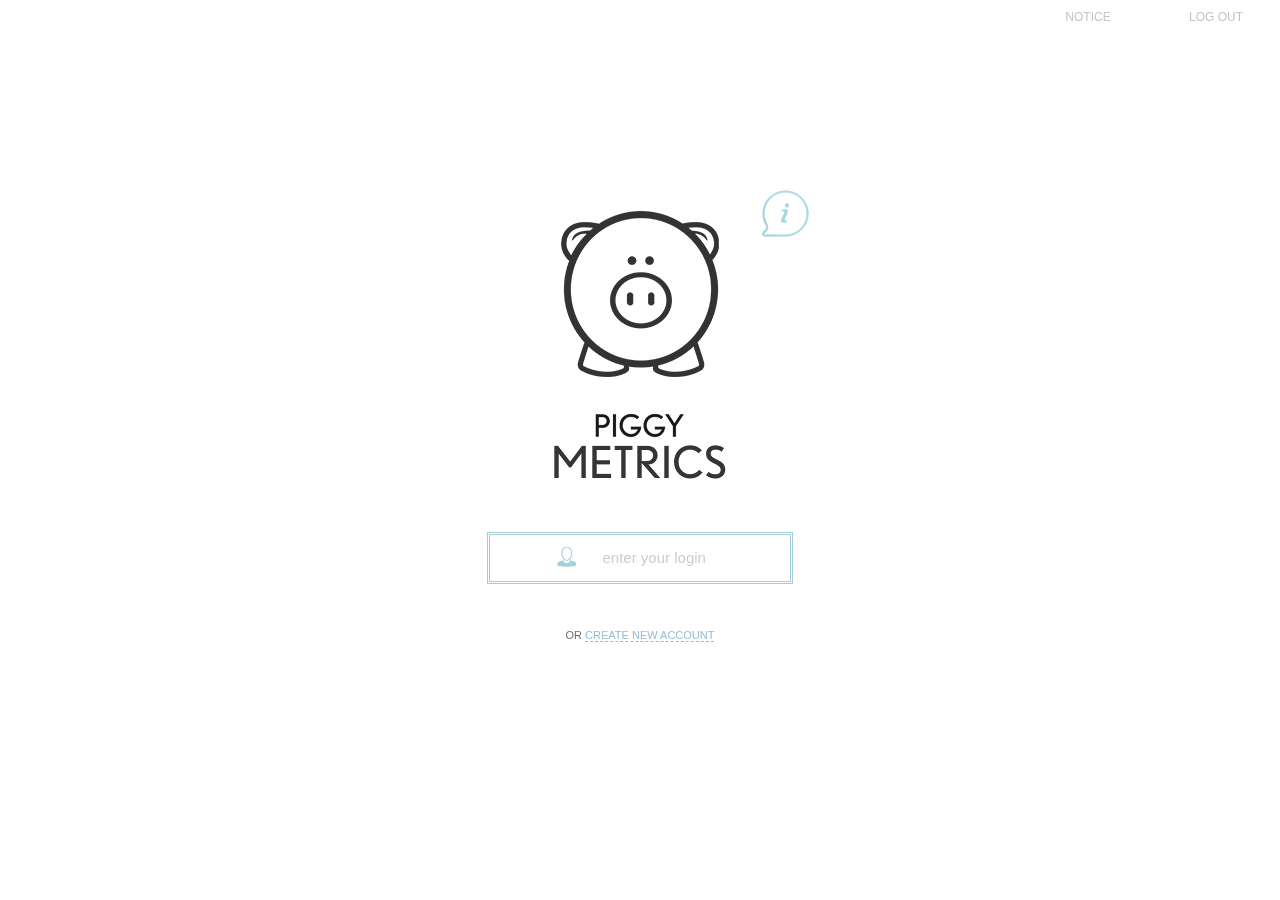
==== apigateway_client/src/main/resources/static/index.html @ c9c74da7 "first_commit" ====
<!DOCTYPE html>
<htmL>
<head>
    <meta http-equiv="content-type" content="text/html; charset=utf-8" />
    <meta name="viewport" content="width=1150, user-scalable=no">
    <title>Piggy Metrics</title>
    <link rel="stylesheet" type="text/css" href="css/launch.css">
    <link rel="stylesheet" type="text/css" href="css/style.css">
    <link rel="stylesheet" type="text/css" href="css/animation.css">
    <style>
        #bubble, #indicator, #save, #piggyicon, #rublesign, .arrowup, .arrowdown, .incomes-sprite-title, .close-sign, .modal-save-icon,
        #modaldeletecross, .initicons-arrow, .expenses-sprite-title, .savings-sprite-title, .triangle, .noUi-handle, .noUi-handle:after  {
            background-image: url("images/sprites.png");
            background-size: 538px 84px;
        }
        @media only screen and (-webkit-min-device-pixel-ratio: 1.5),
        only screen and (min-resolution: 144dpi) {
            #bubble, #indicator, #save, #piggyicon, #rublesign, .arrowup, .arrowdown, .incomes-sprite-title, .close-sign, .modal-save-icon,
            #modaldeletecross, .initicons-arrow, .expenses-sprite-title, .savings-sprite-title, .triangle, .noUi-handle, .noUi-handle:after {
                background-image: url("images/sprites@2x.png");
            }
        }
    </style>
</head>
    <body>

        <div id="settings_hat"></div>

        <div id="lastlogo">
            <div id="lastlogoflipper">
                <div id="logo_settings">
                    <div id="logoclickplace"></div><div id="bubble"><div id="indicator"></div></div>
                </div>
                <div id="logo_statistic"></div>
            </div>
        </div>

        <section class="toppage">

            <!-- GREETING PAGE -->
		<div id="logo_greeting">
				<form id="logout" autocomplete="off">
					<div id="minus">
						<div id="minustext">Log out</div>
					</div>
				</form>
				<div id="user_alarm">
					<div id="user_alarm_text">notice</div>
				</div>
				<div id="user_profile">
					<div id="user_profile_text"></div>
				</div>
		</div>
		<div id="centerbox">
                <div id="avatarcontainer" class="forward plus">
                    <div class="avatar"></div>
                </div>
            </div>
            <div id="lefttitle"><span class="bluetext"> metrics</span></div>
            <div id="righttitle"><span class="bluetext">last seen: </span></div>
            <div id="bottombuttons">
                <div id="plus" class="plus">
                    <div id="plusborder">
                        <div id="plusone"></div>
                        <div id="plustwo"></div>
                    </div>
                    <div id="plustext">Get in</div>
                </div>

            </div>


        </section>

        <!-- LAST PAGE -->


        <section id="loginpage">
            <div id="flipper">
                <div class="FRONTCARD">
                    <div id="piggy"></div>
                    <div id="logotext"></div>
                    <div class="flipinfo" id="info"></div>
                    <div id="secondenter"></div>
                    <div id="preloader"></div>
                    <div id="wrapper">
                        <!-- LOG IN FORMS -->
                        <div id="cube">
                            <form action="user/login" id="auth" method="post" autocomplete="off">
                                <div class="side" id="side1">
                                    <div id="backlogin"></div>
                                    <div id="enter"></div>
                                    <input class="frontforms" id="frontloginform" name="username" placeholder="enter your login" type="text" autocomplete="off"/>
                                </div>
                                <div class="side" id="side2">
                                    <div id="backpassword"></div>
                                    <input class="frontforms" id="frontpasswordform" name="password" placeholder="password" type="password" autocomplete="off"/>
                                </div>                                
                            </form>
                        </div>
                    </div>
                    <div class="fliptext">Or <a href="#">create new account</a></div>
                </div>
				
				<div class="BACKCARD">
                    <div id="regpage">
                        <div id="franklin">
                            <div class="avatar"></div>
                        </div>
                        <div id="createaccount"></div>
                        <div class="fliptext">Or <a href="#">use existing account</a></div>
                        <div id="registrationforms">
                            <form id="signup" autocomplete="off">
                                <input class="backforms" name="username" id="backloginform" placeholder=" id" type="text"/><br>
                                <input class="backforms" name="password" id="backpasswordform" placeholder=" password" type="password"/><br>
                                <input class="backforms" name="name" id="backnameform" placeholder=" name" type="text"/><br>
                                <input class="backforms" name="email" id="backemailform" placeholder="email" type="text"/>
                                <button class="regbutton" type="submit" name="registration">r e g i s t e r</button>
                            </form>
                        </div>
                        <div id="regcomplete">
                            <span class="regthanks">가입해주셔서 감사합니다.<br>
                                <span class="regthankssmall">
                                </span>
                            </span>
                            <div id="mvmain"><a href="#">홈으로 이동</a></div>
                        </div>
                    </div>
                </div>
            </div>
        </section>

        <script src="js/lib/jquery.min.js"></script>
        <script src="js/lib/touchscreens.js"></script>
        <script src="js/lib/extrascripts.js"></script>

        <script src="js/dashboard.js" charset="utf-8"></script>
        <script src="js/main.js" charset="utf-8"></script>
        <script src="js/login.js" charset="utf-8"></script>
        <script src="js/launch.js" charset="utf-8"></script>

    </body>
</html>
---- apigateway_client/src/main/resources/static/css/launch.css ----
#createaccount, #enter, #secondenter, #info, #backlogin, #backpassword, #plusavatar, .columnimage  {
	background: url("../images/1pagesprites.png") no-repeat;
	background-size: 650px 197px;
}

@media only screen and (-webkit-min-device-pixel-ratio: 1.5),
only screen and (min-resolution: 144dpi) {
	#createaccount, #enter, #secondenter, #info, #backlogin, #backpassword, #plusavatar, .columnimage {
		background: url("../images/1pagesprites@2x.png") no-repeat;
		background-size: 650px 197px;
	}
}

/*========================== CARDS WRAPPER ===========================*/

#loginpage {
	top:0; bottom: 0; left:0; right: 0;
	position: absolute;
	margin: auto;
	width: 300px;
	height: 500px;
	-webkit-perspective: 1000px;
	-moz-perspective: 1000px;
	-ms-perspective: 1000px;
	-o-perspective: 1000px;
	perspective: 1000px;
	display: none;
}
.CCattribution {
	position: relative;
	top: 50px;
	text-align: center;
	font-family: "Helvetica", "Arial";
	font-size: 12px;
	line-height: 30px;
	color: #525252;
	padding-bottom: 90px;
}
.CCattribution a {
	color: #7ba1b4;
}

#loginpage, .front, .back {
	width: 300px;
	height: 500px;
}
#flipper {
	-webkit-transform-style: preserve-3d;
	-moz-transform-style: preserve-3d;
	-ms-transform-style: preserve-3d;
	-o-transform-style: preserve-3d;
	transform-style: preserve-3d;
	-moz-backface-visibility: hidden;
	-webkit-transition: 1000ms;
	-moz-transition: 1000ms;
	-ms-transition: 1000ms;
	-o-transition: 1000ms;
	transition: 1000ms;
	position: relative;
	overflow: visible;
}
.flippedcardinfo {
	-webkit-transform: rotateY(180deg);
	-moz-transform: rotateY(180deg);
	-ms-transform: rotateY(180deg);
	-o-transform: rotateY(180deg);
	transform: rotateY(180deg);
}
.FRONTCARD, .BACKCARD {
	-webkit-backface-visibility: hidden;
	-moz-backface-visibility: hidden;
	-ms-backface-visibility: hidden;
	-o-backface-visibility: hidden;
	backface-visibility: hidden;
	overflow: visible;
	top:0; bottom: 0; left:0; right: 0;
	position: absolute;
	text-align: center;
	width: 300px;
}
.fliptext {
	position: absolute;
	text-transform: uppercase;
	left: 0px; right: 0px; bottom: -10px;
	height: 30px;
	font-size: 11px;
	color: #6e6e6e;
	line-height: 0.95em;
	display: inline-block;
	font-family: Arial;
	background-color: white;
}
.fliptext a{
	color: #96bcce;
	text-decoration: none;
	border-bottom: 1px dashed #96bcce;
}
.fliptext a:hover{
	color: #7ba1b4;
	text-decoration: none;
	border-bottom: 1px dashed #7ba1b4;
}

/*================================= FIRST CARD =================================*/
.FRONTCARD {
	z-index: 2;
	height: 450px;
	background-color: white;
	-webkit-transform: rotateY(0deg);
	-moz-transform: rotateY(0deg);
	-ms-transform: rotateY(0deg);
	-o-transform: rotateY(0deg);
	transform: rotateY(0deg);
}
.auto-shake{
	-webkit-animation: 1s auto-shake ease-out;
	-moz-animation: 1s auto-shake ease-out;
	-o-animation: 1s auto-shake ease-out;
	-ms-animation: 1s auto-shake ease-out;
	animation: 1s auto-shake ease-out;
}
.hover-shake{
	-webkit-animation: 1.6s hover-shake ease-out;
	-moz-animation: 1.6s hover-shake ease-out;
	-o-animation: 1.6s hover-shake ease-out;
	-ms-animation: 1.6s hover-shake ease-out;
	animation: 1.6s hover-shake ease-out;
}
.loadingspin{
	-webkit-animation: 2s loadingspin;
	-moz-animation: 2s loadingspin;
	-o-animation: 2s loadingspin;
	-ms-animation: 2s loadingspin;
	animation: 2s loadingspin;
}
#piggy {
	display: block;
	background: url("../images/piggy_large.gif") no-repeat;
	background-size: 178px 178px;
	width: 178px;
	height: 178px;
	position: relative;
	margin: auto;
	z-index: 50;
}
#enter, #secondenter {
	-webkit-animation: enterarrow 2s infinite;
	-moz-animation: enterarrow 2s infinite;
	-o-animation: enterarrow 2s infinite;
	-ms-animation: enterarrow 2s infinite;
	animation: enterarrow 2s infinite;
	background-position: -190px -60px;
	margin-left: 222px;
	margin-top: 18px;
	width: 52px;
	height: 12px;
	position: absolute;
	cursor: pointer;
	display: none;
	z-index: 7;
}
#secondenter{
	position: absolute;
	bottom: 85px;
	z-index: 4;
}
#preloader{
	background: url("../images/preloader.gif") center no-repeat;
	background-size: 18px 18px;
	margin-left: 210px;
	bottom: 69px;
	position: absolute;
	display: none;
	width: 52px;
	height: 46px;
	z-index: 5;
}

/*FLIP BUTTON*/
#wrapper {
	display: block;
	font-size: 13px;
	color: black;
	position: absolute;
	top: 335px;
	width: 300px;
	height: 46px;
	-webkit-perspective: 1100px;
	-moz-perspective: 1100px;
	-ms-perspective: 1100px;
	-o-perspective: 1100px;
	perspective: 1100px;
	-ms-transform: rotated3(1,0,0,0);
	-webkit-transform-origin: 50% 46px 0;
	-moz-transform-origin: 50% 46px 0;
	-ms-transform-origin: 50% 46px 0;
	-o-transform-origin: 50% 46px 0;
	transform-origin: 10% 46px 0;
	z-index: 3;
}
#cube {
	position: absolute;
	width: 300px;
	height: 46px;
	-webkit-transform-style: preserve-3d;
	-moz-transform-style: preserve-3d;
	-ms-transform-style: preserve-3d;
	-o-transform-style: preserve-3d;
	transform-style: preserve-3d;

	-webkit-transition: all 400ms cubic-bezier(0.67, 0.07, 0.50, 0.88);
	-moz-transition: all 400ms cubic-bezier(0.67, 0.07, 0.50, 0.88);
	-ms-transition: all 400ms cubic-bezier(0.67, 0.07, 0.50, 0.88);
	-o-transition: all 400ms cubic-bezier(0.67, 0.07, 0.50, 0.88);
	transition: all 400ms cubic-bezier(0.67, 0.07, 0.50, 0.88);
}
.flippedform{
	-webkit-transform-origin: 0 46px -46px;
	-moz-transform-origin: 0 46px -46px;
	-ms-transform-origin: 0 46px -46px;
	-o-transform-origin: 0 46px -46px;
	transform-origin: 0 46px -46px;
	-webkit-transform: rotate3d(1,0,0,90deg);
	-moz-transform: rotate3d(1,0,0,90deg);
	-ms-transform: rotate3d(1,0,0,90deg);
	-o-transform: rotate3d(1,0,0,90deg);
	transform: rotate3d(1,0,0,90deg);
}
.side {
	outline: 3px double #a6ccd9;
	text-indent: 15px;
	width: 300px;
	height: 46px;
	line-height: 48px;
	position: absolute;
}
#backlogin, #backpassword  {
	display: block;
	position: absolute;
	left: 66px;
	top: 12px;
	border-color: 1px solid;
	width: 22px;
	height: 20px;
}
#backlogin {
	background-position: -250px -24px;
}
#backpassword {
	background-position: -250px 0;
}
#side1 {
	background-position: -250px -24px;
	background-color: white;
	width: 300px;
	height: 46px;
}
#side2 {
	background-color: white;
	-webkit-transform: translateZ(-23px) translateY(23px) rotateX(-90deg);
	-moz-transform: translateZ(-23px) translateY(23px) rotateX(-90deg);
	-ms-transform: translateZ(-23px) translateY(23px) rotateX(-90deg);
	-o-transform: translateZ(-23px) translateY(23px) rotateX(-90deg);
	transform: translateZ(-23px) translateY(23px) rotateX(-90deg);
}

/* END OF FLIP BUTTON */

#logotext {
	background: url("../images/logotext_large.gif") no-repeat;
	background-size: 172px 65px;
	width: 172px;
	height: 65px;
	position: relative;
	margin: auto;
	margin-top: 36px;
}
#info {
	background-position: -190px 0;
	cursor: pointer;
	width: 49px;
	height: 49px;
	position: absolute;
	margin: auto;
	top:-10px;
	right: -20px;
}

/* FIRST CARD FORMS */

input[class="frontforms"]{
	border: 0px solid;
	position: relative;
	color: #4c4c4c;
	font-family: Arial;
	font-size: 15px;
}
input[id="frontloginform"]{
	margin-left: 20px;
	height: 25px;
	width: 110px;
}
input[id="frontpasswordform"]{
	margin-left: 25px;
	height: 25px;
	width: 95px;
}
.ghostform {
	display: none;
}

input[class="backforms"]:focus { outline: none; }
input[class="backforms"]::-webkit-input-placeholder{font-family: Arial; font-size: 15px; color: #cdcdcd;}
input[class="backforms"]:-ms-input-placeholder{font-family: Arial; font-size: 15px; color: #cdcdcd;}
input[class="backforms"]:-moz-placeholder{font-family: Arial; font-size: 15px; color: #cdcdcd;}
input[type="text"]:focus, input[type="password"]:focus { outline: none; }
input[class="frontforms"]::-webkit-input-placeholder{font-family: Arial; font-size: 15px; color: #cdcdcd;}
input[class="frontforms"]:-ms-input-placeholder{font-family: Arial; font-size: 15px; color: #cdcdcd;}
input[class="frontforms"]:-moz-placeholder{font-family: Arial; font-size: 15px; color: #cdcdcd;}

/*================================= SECOND CARD =================================*/

.BACKCARD {
	-webkit-transform: rotateY(180deg);
	-moz-transform: rotateY(180deg);
	-ms-transform: rotateY(180deg);
	-o-transform: rotateY(180deg);
	transform: rotateY(180deg);
	background-color: white;
	z-index: 1;
	height: 500px;
}
#franklin{
	border: 1px solid #b9d6dc;
	-webkit-border-radius: 90px;
	-ms-border-radius: 90px;
	-o-border-radius: 90px;
	-moz-border-radius: 90px;
	border-radius: 90px;
	top:0; left: 0; right: 0; bottom: 0;
	position: relative;
	margin: auto;
	width: 162px;
	height: 162px;

}
#plusavatar {
	-webkit-transition: 0.4s;
	-moz-transition: 0.4s;
	-o-transition: 0.4s;
	-ms-transition: 0.4s;
	transition: 0.4s;
	opacity: 0;
	filter:progid:DXImageTransform.Microsoft.Alpha(opacity=0);
	width: 180px;
	height: 180px;
	position: absolute;
	top:10px; left:0; right: 0;
	background-position: 0 -40px;
	margin: auto;
	z-index: 2;
}
.avataranimation {
	-webkit-animation: 2.5s plusavatar;
	-moz-animation: 2.5s plusavatar;
	-o-animation: 2.5s plusavatar;
	-ms-animation: 2.5s plusavatar;
	animation: 2.5s plusavatar;
}
.infiniteavataranimation {
	-webkit-animation: 1.5s infinite plusavatar;
	-moz-animation: 1.5s infinite plusavatar;
	-o-animation: 1.5s infinite plusavatar;
	-ms-animation: 1.5s infinite plusavatar;
	animation: 1.5s infinite plusavatar;
}

#createaccount {
	background-position: -190px -80px;
	width: 134px;
	height: 44px;
	position: relative;
	margin: auto;
	margin-top: 24px;
}
.inputWrapper {
	top:-335px; left: 0; right: 0; bottom: 0;
	margin: auto;
	overflow: hidden;
	position: absolute;
	cursor: pointer;
	width: 180px;
	height: 180px;
	z-index: 3;
}

.hidden {
	opacity: 0;
	-moz-opacity: 0;
	filter:progid:DXImageTransform.Microsoft.Alpha(opacity=0)
}
.upload {
	-webkit-animation: plus 2s infinite;
	-moz-animation: plus 2s infinite;
	-o-animation: plus 2s infinite;
	-ms-animation: plus 2s infinite;
	animation: plus 2s infinite;
}
#regcomplete {
	position: absolute;
	top: 190px;
	margin: auto;
	right:-120px;
	text-transform: uppercase;
	width: 540px;
	height: 330px;
	font-size: 13px;
	display: block;
	opacity: 0.9;
	display: none;
}
.regthanks {
	position: relative;
	text-transform: none;
	top:-60px;
	font-family: "Museo-500";
	font-size: 12px;
	color: #525252;
}
.regthankssmall {
	font-size: 11px;
	position: relative;
	top: 30px;
	line-height: 1.7;
}
#mvmain a {
	position: relative;
	text-transform: uppercase;
	left: 0px; right: 0px; bottom: -193px;
	font-size: 11px;
	font-family: Arial;
	color: #96bcce;
	text-decoration: none;
	border-bottom: 1px dashed #96bcce;
}

#mvmain a:hover{
	color: #7ba1b4;
	text-decoration: none;
	border-bottom: 1px dashed #7ba1b4;
}

/* SECOND CARD FORMS */

#registrationforms {
	position: relative;
	top: 36px;
	line-height: 3.3em;
}
input[class="backforms"]{
	text-align: center;
	border: 1px solid #a6ccd9;
	color: #4c4c4c;
	font-family: Arial;
	font-size: 15px;
	height: 30px;
	width: 296px;
}
input[id="backmailform"] {
	position: relative;
	text-align: center;
	border: 1px solid #a6ccd9;
	color: #4c4c4c;
	font-family: Arial;
	font-size: 15px;
	height: 30px;
	width: 296px;
	top: 140px;
}
.regbutton, .demobutton, .mailbutton {
	cursor: pointer;
	position: relative;
	background-color: white;
	border: 0px solid;
	outline: 3px double #a6ccd9;
	text-transform: uppercase;
	text-shadow: 1px 1px 1px white;
	color: #6e6e6e;
}
.regbutton:hover, .demobutton:hover, .mailbutton:hover  {
	background-color: #f4f9fb;
}
.regbutton:active, .demobutton:active, .mailbutton:active  {
	background-color: #ecf3f6;
}

.regbutton {
	height: 34px;
	width: 195px;
	top:18px;
	font-size: 11px;
}
.demobutton {
	letter-spacing: 3px;
	height: 50px;
	width: 300px;
	top: 436px;
	font-size: 12px;
}
.mailbutton {
	position: relative;
	height: 34px;
	width: 195px;
	top: 178px;
	font-size: 11px;
}

/* THIRD CARD */
.flipinfo, .frominfo {
	cursor: pointer;
}
.infoflipback {
	position: absolute;
	top: -12%;
	width: 100%;
	height: 500px;
	cursor: pointer;
}
#infopage {
	margin-left: -290px;
	margin-top: -90px;
	height: 660px;
	width: 870px;
	background-color: white;
	z-index: 4;
	display: none;
	position: absolute;
	color: #525252;
}
#regpage {
	display: block;
}
#infosubtitle, #infotitle, #infofooter, #iconsfooter {
	cursor: pointer;
	font-family: "Museo-500";
	position: absolute;
	left: 0; right: 0;
	margin: auto;
	width: 100%;
}
#infosubtitle {
	text-transform: uppercase;
	font-size: 11px;
	top: 0;
	height: 30px;
}
#infotitle {
	text-transform: uppercase;
	font-size: 27px;
	top: 35px;
	height: 40px;
}
a#infofooter {
	background-image: url("../images/github.gif");
	background-size: 25px 25px;
	background-repeat: no-repeat;
	background-position: center;
	color: #757575;
	text-decoration: none;
	display: block;
	line-height: 120px;
	font-size: 12px;
	bottom: 30px;
	margin: auto;
	width: 20%;
	height: 25px;
}
a#iconsfooter {
	background-position: center;
	color: #757575;
	text-decoration: none;
	font-size: 10px;
	bottom: -30px;
}
#infoline {
	position: relative;
	width: 610px;
	display: block;
	margin: auto;
	top: 425px;
	border-top: 1px solid #b8d9e1;
}
#infolinetext {
	font-family: "Museo-500";
	text-transform: uppercase;
	letter-spacing: 2px;
	font-size: 10px;
	line-height: 30px;
	position: relative;
	width: 245px;
	height: 30px;
	display: block;
	margin: auto;
	top: 410px;
	background-color: white;
}
.infocolumn {
	position: absolute;
	top: 150px;
	margin: auto;
	display: block;
	width: 286px;
	height: 236px;
	overflow: hidden;
}
#infoleft {
	left:0;
}
#inforight {
	right:0;
}
#infocenter {
	left:0; right:0;
}
.columnimage {
	width: 104px;
	height: 104px;
	position: absolute;
	margin: auto;
	left:0; right: 0; top: 30px;
}
#leftcolumn > .columnimage {
	background-position: -546px 0;
}
#rightcolumn > .columnimage {
	background-position: -330px 0;
}
#centercolumn > .columnimage {
	background-position: -436px 0;
}
#leftcolumn, #rightcolumn, #centercolumn {
	-moz-transition: 0.8s;
	-o-transition: 0.8s ease-out;
	-ms-transition: 0.8s ease-out;
	-webkit-transition: 0.8s;
	transition: 0.8s;
	font-family: "Museo-500";
	font-size: 12px;
	width: 100%;
	height: 200%;
	position: absolute;
	padding-top: 157px;
	text-align: center;
	top: 0%;
}
#leftcolumn:hover, #rightcolumn:hover, #centercolumn:hover {
	top:-100%;
}
.columnfooter {
	position: relative;
	top: 150px;
	font-size: 11px;
	line-height: 17px;
}

@media only screen and (-webkit-min-device-pixel-ratio: 1.5),
only screen and (min-resolution: 144dpi) {
	#piggy {
		background-image: url("../images/piggy_large@2x.gif");
	}
	#logotext {
		background-image: url("../images/logotext_large@2x.gif");
	}
}

/* ANIMATION */

/* SPIN THAT SHIT */

@-webkit-keyframes auto-shake {
	0% {
		-webkit-transform: rotate(0deg);
	}
	35% {
		-webkit-transform: rotate(55deg);
	}
	50% {
		-webkit-transform: rotate(-35deg);
	}
	70% {
		-webkit-transform: rotate(20deg);
	}
	90% {
		-webkit-transform: rotate(-10deg);
	}
	100% {
		-webkit-transform: rotate(0deg);
	}
}
@-moz-keyframes auto-shake {
	0% {
		-moz-transform: rotate(0deg);
	}
	35% {
		-moz-transform: rotate(55deg);
	}
	50% {
		-moz-transform: rotate(-35deg);
	}
	70% {
		-moz-transform: rotate(20deg);
	}
	90% {
		-moz-transform: rotate(-10deg);
	}
	100% {
		-moz-transform: rotate(0deg);
	}
}
@-o-keyframes auto-shake {
	0% {
		-o-transform: rotate(0deg);
	}
	35% {
		-o-transform: rotate(55deg);
	}
	50% {
		-o-transform: rotate(-35deg);
	}
	70% {
		-o-transform: rotate(20deg);
	}
	90% {
		-o-transform: rotate(-10deg);
	}
	100% {
		-o-transform: rotate(0deg);
	}
}
@-ms-keyframes auto-shake {
	0% {
		-ms-transform: rotate(0deg);
	}
	35% {
		-ms-transform: rotate(55deg);
	}
	50% {
		-ms-transform: rotate(-35deg);
	}
	70% {
		-ms-transform: rotate(20deg);
	}
	90% {
		-ms-transform: rotate(-10deg);
	}
	100% {
		-ms-transform: rotate(0deg);
	}
}
@keyframes auto-shake {
	0% {
		transform: rotate(0deg);
	}
	35% {
		transform: rotate(55deg);
	}
	50% {
		transform: rotate(-35deg);
	}
	70% {
		transform: rotate(20deg);
	}
	90% {
		transform: rotate(-10deg);
	}
	100% {
		transform: rotate(0deg);
	}
}

/* SPIN AGAIN */

@-webkit-keyframes hover-shake {
	0% {
		-webkit-transform: rotate(0deg);
	}
	30% {
		-webkit-transform: rotate(-30deg);
	}
	50% {
		-webkit-transform: rotate(20deg);
	}
	70% {
		-webkit-transform: rotate(-10deg);
	}
	90% {
		-webkit-transform: rotate(5deg);
	}
	100% {
		-webkit-transform: rotate(0deg);
	}
}
@-moz-keyframes hover-shake {
	0% {
		-moz-transform: rotate(0deg);
	}
	30% {
		-moz-transform: rotate(-30deg);
	}
	50% {
		-moz-transform: rotate(20deg);
	}
	70% {
		-moz-transform: rotate(-10deg);
	}
	90% {
		-moz-transform: rotate(5deg);
	}
	100% {
		-moz-transform: rotate(0deg);
	}
}
@-o-keyframes hover-shake {
	0% {
		-o-transform: rotate(0deg);
	}
	30% {
		-o-transform: rotate(-30deg);
	}
	50% {
		-o-transform: rotate(20deg);
	}
	70% {
		-o-transform: rotate(-10deg);
	}
	90% {
		-o-transform: rotate(5deg);
	}
	100% {
		-o-transform: rotate(0deg);
	}
}
@-ms-keyframes hover-shake {
	0% {
		-ms-transform: rotate(0deg);
	}
	30% {
		-ms-transform: rotate(-30deg);
	}
	50% {
		-ms-transform: rotate(20deg);
	}
	70% {
		-ms-transform: rotate(-10deg);
	}
	90% {
		-ms-transform: rotate(5deg);
	}
	100% {
		-ms-transform: rotate(0deg);
	}
}
@keyframes hover-shake {
	0% {
		transform: rotate(0deg);
	}
	30% {
		ransform: rotate(-30deg);
	}
	50% {
		transform: rotate(20deg);
	}
	70% {
		transform: rotate(-10deg);
	}
	90% {
		transform: rotate(5deg);
	}
	100% {
		transform: rotate(0deg);
	}
}

/*LOADING SPIN*/

@-webkit-keyframes loadingspin {
	0% {
		-webkit-transform: rotate(0deg);
	}
	20% {
		-webkit-transform: rotate(70deg);
	}
	70% {
		-webkit-transform: rotate(-400deg);
	}
	100% {
		-webkit-transform: rotate(-360deg);
	}
}
@-moz-keyframes loadingspin {
	0% {
		-moz-transform: rotate(0deg);
	}
	20% {
		-moz-transform: rotate(70deg);
	}
	70% {
		-moz-transform: rotate(-400deg);
	}
	100% {
		-moz-transform: rotate(-360deg);
	}
}
@-o-keyframes loadingspin {
	0% {
		-o-transform: rotate(0deg);
	}
	20% {
		-o-transform: rotate(70deg);
	}
	70% {
		-o-transform: rotate(-400deg);
	}
	100% {
		-o-transform: rotate(-360deg);
	}
}
@-ms-keyframes loadingspin {
	0% {
		-ms-transform: rotate(0deg);
	}
	20% {
		-ms-transform: rotate(70deg);
	}
	70% {
		-ms-transform: rotate(-400deg);
	}
	100% {
		-ms-transform: rotate(-360deg);
	}
}
@keyframes loadingspin {
	0% {
		transform: rotate(0deg);
	}
	20% {
		transform: rotate(70deg);
	}
	70% {
		transform: rotate(-400deg);
	}
	100% {
		transform: rotate(-360deg);
	}
}

/* ENTER ARROW */

@-webkit-keyframes enterarrow {
	0% {
		left: 0px;
	}
	5% {
		left: -5px;
	}
	15% {
		left: 0px;
	}
	20% {
		left: -5px;
	}
	35% {
		left: 0px;
	}
	100% {
		left: 0px;
	}
}
@-moz-keyframes enterarrow {
	0% {
		left: 0px;
	}
	5% {
		left: -5px;
	}
	15% {
		left: 0px;
	}
	20% {
		left: -5px;
	}
	35% {
		left: 0px;
	}
	100% {
		left: 0px;
	}
}
@-o-keyframes enterarrow {
	0% {
		left: 0px;
	}
	5% {
		left: -5px;
	}
	15% {
		left: 0px;
	}
	20% {
		left: -5px;
	}
	35% {
		left: 0px;
	}
	100% {
		left: 0px;
	}
}
@-ms-keyframes enterarrow {
	0% {
		left: 0px;
	}
	5% {
		left: -5px;
	}
	15% {
		left: 0px;
	}
	20% {
		left: -5px;
	}
	35% {
		left: 0px;
	}
	100% {
		left: 0px;
	}
}
@keyframes enterarrow {
	0% {
		left: 0px;
	}
	5% {
		left: -5px;
	}
	15% {
		left: 0px;
	}
	20% {
		left: -5px;
	}
	35% {
		left: 0px;
	}
	100% {
		left: 0px;
	}
}

/*PLUS AVATAR*/

@-webkit-keyframes plusavatar {
	0% {
		opacity: 0;
	}
	30% {
		opacity: 1;
	}
	80% {
		opacity: 1;
	}
	100% {
		opacity: 0;
	}
}
@-moz-keyframes plusavatar {
	0% {
		opacity: 0;
	}
	60% {
		opacity: 1;
	}
	80% {
		opacity: 1;
	}
	100% {
		opacity: 0;
	}
}
@-o-keyframes plusavatar {
	0% {
		opacity: 0;
	}
	60% {
		opacity: 1;
	}
	80% {
		opacity: 1;
	}
	100% {
		opacity: 0;
	}
}
@-ms-keyframes plusavatar {
	0% {
		opacity: 0;
	}
	60% {
		opacity: 1;
	}
	80% {
		opacity: 1;
	}
	100% {
		opacity: 0;
	}
}
@keyframes plusavatar {
	0% {
		opacity: 0;
	}
	60% {
		opacity: 1;
	}
	80% {
		opacity: 1;
	}
	100% {
		opacity: 0;
	}
}
---- apigateway_client/src/main/resources/static/css/style.css ----
@font-face {
	font-family: 'Museo-100';
	src: url('../fonts/museo-100/museo-100.eot');
	src: local('@%@'),
	url('../fonts/museo-100/museo-100.eot?#iefix') format('embedded-opentype'),
	url('../fonts/museo-100/museo-100.woff') format('woff'),
	url('../fonts/museo-100/museo-100.svg') format('svg'),
	url('../fonts/museo-100/museo-100.ttf') format('truetype');
	font-weight: normal;
	font-style: normal;
}
@font-face {
	font-family: 'Museo-300';
	src: url('../fonts/museo-300/museo-300.eot');
	src: local('@%@'),
	url('../fonts/museo-300/museo-300.eot?#iefix') format('embedded-opentype'),
	url('../fonts/museo-300/museo-300.woff') format('woff'),
	url('../fonts/museo-300/museo-300.svg') format('svg'),
	url('../fonts/museo-300/museo-300.ttf') format('truetype');
	font-weight: normal;
	font-style: normal;
}
@font-face {
	font-family: 'Museo-500';
	src: url('../fonts/museo-500/museo-500.eot');
	src: local('@%@'),
	url('../fonts/museo-500/museo-500.eot?#iefix') format('embedded-opentype'),
	url('../fonts/museo-500/museo-500.woff') format('woff'),
	url('../fonts/museo-500/museo-500.svg') format('svg'),
	url('../fonts/museo-500/museo-500.ttf') format('truetype');
	font-weight: normal;
	font-style: normal;
}
body {
	font-family: "Museo-300", Arial;
	-webkit-font-smoothing: antialiased;
	margin: auto;
	width: 100%;
	height: 100%;
	-webkit-user-select: none;
	-moz-user-select: none;
	-o-user-select: none;
	-ms-user-select: none;
	overflow: hidden;
}
.toppage, .bottompage {
	-webkit-transition: all 0.6s cubic-bezier(0.94, 0.06, 0.05, 0.95);
	-moz-transition: all0.6s cubic-bezier(0.77, 0, 0.175, 1);
	-ms-transition: all 0.6s cubic-bezier(0.77, 0, 0.175, 1);
	-o-transition: all 0.6s cubic-bezier(0.77, 0, 0.175, 1);
	transition: all 0.6s cubic-bezier(0.77, 0, 0.175, 1);
	position: absolute;
	display: block;
	width: 100%;
	height: 100%;
}
.toppage {
	top:0;
	width: 100%;
	height: 100%;
	display: block;
}
.bottompage {
	top:100%;
	width: 100%;
	height: 100%;
	display: none;
	z-index: 600;
}
.sectionup {
	-webkit-transform: translateY(100%);
	-moz-transform: translateY(100%);
	-o-transform: translateY(100%);
	-ms-transform: translateY(100%);
	transform: translateY(100%);
}
.sectionDown {
	-webkit-transform: translateY(-100%);
	-moz-transform: translateY(-100%);
	-o-transform: translateY(-100%);
	-ms-transform: translateY(-100%);
	transform: translateY(-100%);
}
input::-ms-clear {
	display: none;
}
input[type="text"], input[type="password"], textarea {
	-webkit-appearance: none;
	box-shadow: none;
	-webkit-box-shadow: none;
	-webkit-border-radius: 0px;
	-moz-border-radius: 0px;
	border-radius: 0px;
}
::-moz-selection {
	background: rgb(255, 221, 45);
}
::selection {
	background: rgb(255, 221, 45);
}
*:focus {outline:0px none transparent;}

#bubble, #indicator, #save, #piggyicon, #rublesign, .arrowup, .arrowdown, .incomes-sprite-title, .close-sign, .modal-save-icon, #modaldeletecross, .initicons-arrow, .expenses-sprite-title, .savings-sprite-title, .triangle, .noUi-handle, .noUi-handle:after  {
	background-size: 538px 84px;
}
#chooseicon, .itembackground, .iconbox, .itemlinebackground, #circle-select-1-back, #circle-select-2-back, #circle-select-3-back {
	background-image: url("../images/icons.png");
	background-size: 1031px 42px;
	width: 42px;
	height: 42px;
}
@media only screen and (-webkit-min-device-pixel-ratio: 1.5),
only screen and (min-resolution: 144dpi) {
	#chooseicon, .itembackground, .iconbox, .itemlinebackground, #circle-select-1-back, #circle-select-2-back, #circle-select-3-back {
		background-image: url("../images/icons@2x.png");
	}
}
.selectbox .select {
	width: 55px;
	height: 24px;
	padding: 0 45px 0 10px;
	font: 12px/24px Arial;
	border: 1px solid #ccc;
}
.selectbox .dropdown {
	top: 25px;
	width: 110px;
	margin: 0;
	padding: 0 0;
	background: #FFF;
	border: 1px solid #ccc;
	font: 12px Arial;
}
.selectbox .select .text {
	display: block;
	width: 100%;
	white-space: nowrap;
	text-overflow: ellipsis;
	overflow: hidden;
}
.selectbox {
	color: #333;
	vertical-align: middle;
	cursor: pointer;
	margin-bottom: 26px;
}
.selectbox .trigger .arrow {
	position: absolute;
	top: 11px;
	right: 10px;
	border-left: 3px solid transparent;
	border-right: 3px solid transparent;
	border-top: 3px solid #a1a1a1;
	width: 0;
	height: 0;
	overflow: hidden;
}
.selectbox .select:active {
	background: #f8f8f8;
}
.selectbox li {
	padding: 5px 10px 6px;
}
.selectbox li.selected {
	background: #f6f6f6;
}
.selectbox li:hover {
	background: #f6f6f6;
}

#lastlogo {
	-webkit-perspective: 1000;
	-moz-perspective: 1000px;
	-ms-perspective: 1000px;
	-o-perspective: 1000px;
	perspective: 1000;
	position: absolute;
	top: 8%; left: 0; right: 0;
	margin: auto;
	z-index: 1000;
	width: 172px;
	height: 204px;
	display: none;
}
#lastlogoflipper {
	-webkit-transform-style: preserve-3d;
	-moz-transform-style: preserve-3d;
	-ms-transform-style: preserve-3d;
	-o-transform-style: preserve-3d;
	transform-style: preserve-3d;
	-moz-backface-visibility: hidden;
	-webkit-transition: 0.4s;
	-moz-transition: 0.4s;
	-ms-transition: 0.4s;
	-o-transition: 0.4s;
	transition: 0.4s;
	position: relative;
	overflow: visible;
}
#logo_settings {
	-moz-transition: 0.3s ease-out;
	-o-transition: 0.3s ease-out;
	-ms-transition: 0.3s ease-out;
	-webkit-transition: 0.3s ease-out;
	transition: 0.3s ease-out;
	background: url("../images/logo_large.gif") no-repeat;
	background-size: 137px 204px;
	background-position: center;
	width: 100%;
	height: 154px;
	position: absolute;
	margin: auto;
	left: 0; right: 0; top0;
	display: none;
	z-index: 600;
}

#logo_greeting{
	position: fixed;
	top:10px;
	width:100%;
	height:7%;
}
#logo_settings, #logo_statistic {
	-webkit-backface-visibility: hidden;
	-moz-backface-visibility: hidden;
	-ms-backface-visibility: hidden;
	-o-backface-visibility: hidden;
	backface-visibility: hidden;
	overflow: visible;
	position: absolute;
	cursor: pointer;
}
#logo_statistic {
	-webkit-transform: rotateY(180deg);
	-moz-transform: rotateY(180deg);
	-ms-transform: rotateY(180deg);
	-o-transform: rotateY(180deg);
	transform: rotateY(180deg);
	background: url("../images/logotext_large.gif") no-repeat;
	background-size: 172px 65px;
	width: 172px;
	height: 65px;
	position: absolute;
	cursor: pointer;
	z-index: 3000;
}
#settings_hat {
	position: absolute;
	width: 100%;
	height: 36%;
	background-color: white;
	display: none;
	z-index: 500;
}
#logoclickplace {
	width: 100%;
	height: 100%;
}
#bubble {
	position: absolute;
	top:-20px;
	right: -60px;
	background-position: -180px 0;
	width: 57px;
	height: 57px;
	cursor: pointer;
	display: none;
}
#indicator {
	position: absolute;
	background-position: -280px 0;
	top: 21px; right: 10px;
	width: 31px;
	height: 31px;
}
.bubble-animation {
	-webkit-animation: 1s bubble ease-out;
	-moz-animation: 1s bubble ease-out;
	-o-animation: 1s bubble ease-out;
	-ms-animation: 1s bubble ease-out;
	animation: 1s bubble ease-out;
}
input {
	-webkit-font-smoothing: antialiased;
}
#centerbox {
	top:0; left: 0; right: 0; bottom: 0;
	position: absolute;
	width: 250px;
	height: 250px;
	margin: auto;
	display: none;
}
#avatarcontainer {
	font-family: "Museo-100";
	border: 1px solid #b9d6dc;
	-webkit-border-radius: 90px;
	-moz-border-radius: 90px;
	border-radius: 90px;
	top:0; left: 0; right: 0; bottom: 0;
	position: absolute;
	cursor: pointer;
	width: 162px;
	height: 162px;
	margin: auto;
}
.forward {
	-webkit-animation: 0.4s zoomavatar ease-out;
	-moz-animation: 0.4s zoomavatar ease-out;
	-o-animation: 0.4s zoomavatar ease-out;
	-ms-animation: 0.4s zoomavatar ease-out;
	animation: 0.4s zoomavatar ease-out;
}
.reverse {
	-webkit-animation: 0.5s unzoomavatar ease-out;
	-moz-animation: 0.6s unzoomavatar ease-out;
	-o-animation: 0.4s unzoomavatar ease-out;
	-ms-animation: 0.4s unzoomavatar ease-out;
	animation: 0.5s unzoomavatar ease-out;
}
.avatar {
	background: url("../images/userpic.jpg") center center no-repeat;
	position: absolute;
	box-shadow:0px 0px 0px 5px white inset;
	width: 100%;
	height: 100%;
	-moz-border-radius: 90px;
	-webkit-border-radius: 90px;
	border-radius: 90px;
	background-size: 100% 100%;
}
#lefttitle, #righttitle {
	text-transform: uppercase;
	font-family: "Museo-300", Arial;
	font-size: 22px;
	position: absolute;
	text-align: center;
	display: none;
	width: 250px;
	height: 20px;
	margin: auto;
}
#lefttitle {
	-webkit-animation: 0.6s goleft ease-out;
	-moz-animation: 0.6s goleft ease-out;
	-o-animation: 0.6s goleft ease-out;
	-ms-animation: 0.6s goleft ease-out;
	animation: 0.6s goleft ease-out;
	top:0; left: -18%; right: 300px; bottom: 0;
}
#righttitle {
	-webkit-animation: 0.6s goright ease-out;
	-moz-animation: 0.6s goright ease-out;
	-o-animation: 0.6s goright ease-out;
	-ms-animation: 0.6s goright ease-out;
	animation: 0.6s goright ease-out;
	top:0; left: 18%; right: -300px; bottom: 0;
}
#bottombuttons {
	font-family: "Museo-500";
	-webkit-animation: 0.6s godown ease-out;
	-moz-animation: 0.6s godown ease-out;
	-o-animation: 0.6s godown ease-out;
	-ms-animation: 0.6s godown ease-out;
	animation: 0.6s godown ease-out;
	position: absolute;
	left: 0; right: 0; bottom: 8%;
	margin: auto;
	display: none;
	width: 90px;
	height: 25%;
}
#plus {
	text-align: center;
	text-transform: uppercase;
	font-size: 11px;
	color: #a6cbd4;
	position: absolute;
	cursor: pointer;
	margin: auto;
	width: 90px;
	height: 90px;
}
#plus:hover {
	color: #9cbac2;
}
#plusborder {
	-webkit-animation: plus 2s infinite;
	-moz-animation: plus 2s infinite;
	-o-animation: plus 2s infinite;
	-ms-animation: plus 2s infinite;
	animation: plus 2s infinite;
	position: absolute;
	border: 2px solid #cfe6ec;
	-webkit-border-radius: 70px;
	-moz-border-radius: 70px;
	border-radius: 70px;
	top:0; left: 0; right: 0; bottom: 0;
	margin: auto;
	width: 80%;
	height: 80%;
}
#plusone, #plustwo {
	position: absolute;
	top: 0; left: 0; right: 0; bottom: 0;
	margin: auto;
	background-color: #cfe6ec;
}
#plusone {
	width: 2px;
	height: 50%;
}
#plustwo {
	width: 50%;
	height: 2px;
}
#plustext {
	font-family: Arial;
	position: absolute;
	left: 0; right: 0; bottom: -15px;
	margin: auto;
}
#user_profile{
	top: 5x; left: 0; right: 0;
	margin:auto;
	text-transform: uppercase;
	font-size: 12px;
	color: #c8c2c4;
	position: relative;
	cursor: pointer;
	height:80%;
	width: 10%;
	float:right;
}
#user_profile_text{
	width:90%;
	text-align: center;
	font-family: Arial;
	margin-top:10px;	
	margin: auto;	
}
#user_profile:hover {
	color: #a39b9d;
}
#user_alarm{
	top: 5x; left: 0; right: 0;
	margin:auto;
	text-transform: uppercase;
	font-size: 12px;
	color: #c8c2c4;
	position: relative;
	cursor: pointer;
	height:80%;
	width: 10%;
	float:right;
}
#user_alarm_text{
	width:90%;
	text-align: center;
	font-family: Arial;
	margin-top:10px;
	margin: auto;
}
#user_alarm:hover {
	color: #a39b9d;
}

#minus {
	top: 5x; left: 0; right: 0;
	margin:auto;
	text-transform: uppercase;
	font-size: 12px;
	color: #c8c2c4;
	position: relative;
	cursor: pointer;
	height:80%;
	width: 10%;
	float:right;
}
#minus:hover {
	color: #a39b9d;
}
#minusborder {
	position: absolute;
	border: 1px solid #c8c2c4;
	-webkit-border-radius: 70px;
	-moz-border-radius: 70px;
	border-radius: 70px;
	top:0; left: 0; right: 0; bottom: 0;
	margin: auto;
	width: 80%;
	height: 80%;
}
#minusone {
	position: absolute;
	top: 0; left: 0; right: 0; bottom: 0;
	margin:auto;
	background-color: #c8c2c4;
	width: 50%;
	height: 1px;
}
#minustext {
	width:90%;
	text-align: center;
	font-family: Arial;
	margin-top:10px;
	margin: auto;
}
.bluetext {
	color: #a6d1d6;
}
#settingspage {
	display: none;
}
#swipefield {
	position: absolute;
	width: 100%;
	height: 100%;
	z-index: 0;
}

/* =============== S L I D E R S =============== */
.incomes-sprite-title, .expenses-sprite-title, .savings-sprite-title {
	background-size: 538px 84px;
	position: absolute;
	cursor: pointer;
	top:-4px;
}
.incomes-sprite-title {
	background-position: 0 -60px;
	width: 108px;
	height: 24px;
	left: 35%;
	cursor: pointer;
}
.expenses-sprite-title {
	background-position: -114px -60px;
	width: 114px;
	height: 24px;
	left: 35%;
	cursor: pointer;
}
.savings-sprite-title {
	background-position:  -233px -60px;
	width: 164px;
	height: 24px;
	left: 30%;
}
.zoomplus:hover ~ .plusitem {
	-webkit-transform: scale(1.15);
	-moz-transform: scale(1.15);
	-o-transform: scale(1.15);
	-ms-transform: scale(1.15);
	transform: scale(1.15);
}
.zoomplus:active ~ .plusitem {
	-webkit-transform: scale(1);
	-moz-transform: scale(1);
	-o-transform: scale(1);
	-ms-transform: scale(1);
	transform: scale(1);
}

.blueline {
	background-color: #b8d9e1;
	position: absolute;
	top:47px;
	width: 100%;
	height: 1px;
}
.brownline {
	background-color: #a6989c;
	position: absolute;
	top:47px;
	width: 12px;
	height: 1px;
}
.columns {
	text-transform: uppercase;
	position: absolute;
	display: block;
	margin: auto;
	height: 390px;
}
#savebutton {
	position: absolute;
	left: 0; right: 0;
	display: block;
	cursor: pointer;
	width: 100%;
	height: 60px;
	bottom: 2%;
	overflow: hidden;
}
#savebutton:hover > #leftborder, #savebutton:hover > #rightborder, #savebutton:hover > #centerborder  {
	background-color: #fafcfc;
}
#savebutton:active > #leftborder, #savebutton:active > #rightborder, #savebutton:active > #centerborder  {
	background-color: #f3f7f8;
}

#leftborder, #rightborder, #centerborder  {
	border-top: 1px solid #b8d9e1;
	position: absolute;
	margin:auto;
	height: 100%;
	display: block;
	-moz-transition: 0.2s;
	-o-transition: 0.2s;
	-ms-transition: 0.2s;
	-webkit-transition: 0.2s;
	transition: 0.2s;
}
.saveaction {
	background-color: #eff6f8;
}

#leftborder {
	left: -21%; right: 490px;
	width: 340px;
}
#rightborder {
	left: 21%; right: -490px;
	width: 340px;
}
#centerborder {
	left: 0; right: 0;
	width: 40%;
}
#save {
	margin: auto;
	position: absolute;
	bottom:15px; left: 25px; right: 0;
	width: 138px;
	height: 24px;
	background-position: -400px -60px;
}

/* =============== SAVINGS SLIDER =============== */

#piggyicon {
	background-position: -100px 0;
	background-size: 538px 84px;
	position: absolute;
	display: block;
	width: 46px;
	height: 38px;
	left: 25px;
	top: 70px;
}
#topsavingsline {
	position: relative;
	display: block;
	width: 100%;
	height: 190px;
	border-bottom: 1px solid #e2e2e2;
}
#bottomsavingsline {
	position: relative;
	display: block;
	width: 100%;
	height: 92px;
	border-bottom: 1px solid #e2e2e2;
}
#savingsvalue{
	display: inline-block;
	border: 0px solid;
	background-color: transparent;
	position: absolute;
	top: 125px;
	left: 30%;
	font-family: "Museo-100";
	font-size: 38px;
	padding: 0;
}
#rublesign {
	cursor: pointer;
	background-size: 538px 84px;
	display: inline-block;
	width: 22px;
	height: 31px;
	position: relative;
	z-index: 1000;
}
#rublebox {
	top: 135px;
	width: 30%;
	height: 40px;
	left: 0;
	position: relative;
	display: inline-block;
}
#percentvalue{
	display: inline-block;
	border: 0px solid;
	position: relative;
	top: 48px;
	left: 125px;
	font-family: "Museo-300";
	font-size: 22px;
	color: #9e9e9e;
	background-color: white;
}

/* TOGGLES */
#deposit + label.button{
	position: absolute;
	top:16px;
}
#capitalization + label.button{
	position: absolute;
	bottom:-42px;
}
input#deposit, input#capitalization  {
	max-height: 0;
	max-width: 0;
	display: none;
}
input#deposit + label.button, input#capitalization + label.button{
	display: block;
	position: absolute;
	right:32px;
	box-shadow: inset 0 0 0px 1px #e3e3e3;
	height: 21px;
	width: 33px;
	border-radius: 15px;
}
input#deposit + label.button:before, input#capitalization + label.button:before {
	content: "";
	position: absolute;
	display: block;
	height: 21px;
	width: 21px;
	top: 0;
	left: 0;
	border-radius: 15px;
	-moz-transition: 0.2s ease-out;
	-o-transition: 0.2s ease-out;
	-ms-transition: 0.2s ease-out;
	-webkit-transition: 0.2s ease-out;
	transition: 0.2s ease-out;
}
input#deposit + label.button:after, input#capitalization + label.button:after {
	content: "";
	position: absolute;
	display: block;
	height: 21px;
	width: 21px;
	top: 0;
	left: 0px;
	border-radius: 15px;
	background: white;
	box-shadow: inset 0 0 0 1px #e0e0e0, 1px 1px 2px #ebebeb;
	-moz-transition: 0.2s ease-out;
	-o-transition: 0.2s ease-out;
	-ms-transition: 0.2s ease-out;
	-webkit-transition: 0.2s ease-out;
	transition: 0.2s ease-out;
}
/* END OF TOGGLES */

input#deposit:checked + label.button:before, input#capitalization:checked + label.button:before {
	width: 33px;
	height: 21px;
	background: #e7f6f8;
	box-shadow: inset 0 0 0px 1px #b4d6da;
}
input#deposit:checked + label.button:after, input#capitalization:checked + label.button:after {
	left: 13px;
	box-shadow: inset 0 0 0 1px #b4d6da, 1px 1px 1px #ebebeb;
}
#deposit:checked ~ .savingscapital, #deposit:checked ~ .savingspercent, #deposit:checked ~ input#percentvalue {
	color: #4b4b4b;
}
.savingstitle14 {
	font-family: "Museo-300";
	font-size: 14px;
	color: #4b4b4b;
	position: absolute;
	left: 30%;
	top: 70px;
}
.savingstitle12 {
	font-family: "Museo-300";
	font-size: 13px;
	color: #a2c1c6;
	font-style: italic;
	position: absolute;
	left: 30%;
	top: 94px;
}
.savingsdeposit {
	font-family: "Museo-300";
	font-size: 12px;
	color: #4b4b4b;
	position: absolute;
	left: 25px;
	top:20px;
}
.savingscapital, .savingspercent {
	font-family: "Museo-300";
	font-size: 12px;
	color: #b5b5b5;
	position: absolute;
}
.savingscapital {
	left: 25px;
	bottom:-40px;
}
.savingspercent {
	left: 25px;
	bottom:20px;
}

/* =============== INCOMES SLIDER =============== */
#noincomes, #noexpenses {
	width: 160px;
	height: 160px;
	position: absolute;
	display: block;
	top: 30%; left: 0; right: 0;
	margin: auto;
	cursor: pointer;
	z-index: 10;
}
.hoverplace {
	display: block;
	width: 100%;
	height: 100%;
}
.hoverplace:hover ~ .plusitemtitle, .majorplusitem:hover ~ .plusitemtitle, .plusitemtitle:hover {
	color: #a2c1c6;
}
.majorplusitem {
	top:0; bottom:0; left: 0; right: 0;
	margin: auto;
	position: absolute;
	display: block;
	width: 75px;
	height: 75px;
	-webkit-transition: 150ms;
	-moz-transition: 150ms;
	-o-transition: 150ms;
	-ms-transition: 150ms;
	transition: 150ms;
}
.majorplusitem:hover {
	-webkit-transform: scale(1.1);
	-moz-transform: scale(1.1);
	-o-transform: scale(1.1);
	-ms-transform: scale(1.1);
	transform: scale(1.1);
}
.majorplusitem:active {
	-webkit-transform: scale(1);
	-moz-transform: scale(1);
	-o-transform: scale(1);
	-ms-transform: scale(1);
	transform: scale(1);
}
.plusitemtitle {
	text-align: center;
	width: 100%;
	font-family: "Museo-300";
	font-size: 14px;
	color: #4b4b4b;
	position: absolute;
	bottom: 0;
	-webkit-transition: 0.25s;
	-moz-transition: 0.25s;
	-o-transition: 0.25s;
	-ms-transition: 0.25s;
	transition: 0.25s;
}
.plusitemitalic {
	text-align: center;
	width: 100%;
	font-family: "Museo-300";
	font-size: 13px;
	color: #a2c1c6;
	font-style: italic;
	position: absolute;
	top: 0;
}
.arrowup, .arrowdown {
	position: absolute;
	background-size: 538px 84px;
	width: 21px;
	height: 12px;
}
.arrowup {
	background-position: -30px 0;
}
.arrowdown {
	background-position: 0 0;
}
#incomeup, #incomedown {
	font-family: "Museo-300";
	font-size: 12px;
	color: #a2c1c6;
	font-style: italic;
	position: absolute;
	bottom: 0px;
	margin: auto;
	width: 90px;
	height: 12px;
	cursor: pointer;
	text-align: center;
}
#incomeup {
	left: 63%;
}
#incomedown {
	left: 35%;
}
#incomeslider {
	-webkit-transition: 0.25s;
	-moz-transition: 0.25s;
	-o-transition: 0.25s;
	-ms-transition: 0.25s;
	transition: 0.25s;
	position: absolute; /*RELATIVE!*/
	bottom: 0px;
	margin: auto;
	width: 100%;
}

/* =============== EXPENSE SLIDER =============== */

.plusitem {
	top: -8px; left: 9%;
	margin: auto;
	position: absolute;
	cursor: pointer;
	width: 33px;
	height: 33px;
	-webkit-border-radius: 75px;
	-moz-border-radius: 75px;
	border-radius: 75px;
	-webkit-transition: 150ms;
	-moz-transition: 150ms;
	-o-transition: 150ms;
	-ms-transition: 150ms;
	transition: 150ms;
}
.plusitemborder {
	position: absolute;
	border: 1px solid #aad6df;
	-webkit-border-radius: 75px;
	-moz-border-radius: 75px;
	border-radius: 75px;
	top:0; left: 0; right: 0; bottom: 0;
	margin: auto;
}
.plusitem:hover {
	-webkit-transform: scale(1.15);
	-moz-transform: scale(1.15);
	-o-transform: scale(1.15);
	-ms-transform: scale(1.15);
	transform: scale(1.15);
}
.plusitem:active {
	-webkit-transform: scale(1);
	-moz-transform: scale(1);
	-o-transform: scale(1);
	-ms-transform: scale(1);
	transform: scale(1);
}
.plusitemone, .plusitemtwo {
	position: absolute;
	top: 0; left: 0; right: 0; bottom: 0;
	margin: auto;
	background-color: #aad6df;
}
.plusitemone {
	width: 50%;
	height: 1px;
}
.plusitemtwo {
	width: 1px;
	height: 50%;
}

#expenseup, #expensedown {
	font-family: "Museo-300";
	font-size: 12px;
	color: #a2c1c6;
	font-style: italic;
	position: absolute;
	bottom:0px;
	margin: auto;
	width: 90px;
	height: 12px;
	cursor: pointer;
	text-align: center;
}
#expenseup {
	left: 63%;
}
#expensedown {
	left: 35%;
}
.frame {
	text-align: left;
	overflow: hidden;
	position: absolute;
	top:50px; left: 0; right: 0; bottom: 0;
	width: 100%;
	height: 284px;
}
.wrapper {
	position: absolute;
	top:0; left: 0; right: 0; bottom: 0;
	width: 100%;
	height: 100%;
}
#expenseslider {
	-webkit-transition: 0.25s;
	-moz-transition: 0.25s;
	-o-transition: 0.25s;
	-ms-transition: 0.25s;
	transition: 0.25s;
	display: none;
	position: absolute; /*RELATIVE!*/
	bottom: 0px;
	margin: auto;
	width: 100%;
}
.itembackground {
	display: block;
	position: relative;
	top: -26px;
	left: 25px;
}
.incomeitem, .expenseitem {
	-webkit-transition: 350ms ease-out;
	-moz-transition: 350ms ease-out;
	-o-transition: 350ms ease-out;
	-ms-transition: 350ms ease-out;
	transition: 350ms ease-out;
	background-position: 25px center;
	background-repeat: no-repeat;
	background-size: 42px 42px;
	border-bottom: 1px solid #e2e2e2;
	width: 100%;
	height: 70px;
	z-index: 500;
	cursor: pointer;
	overflow: hidden;
}
.incomeitem:hover, .expenseitem:hover {
	background-color: #fbfbfb;
}
.incomeitem:active, .expenseitem:active  {
	background-color: #f7f7f7;
}
.newitemadded {
	-webkit-animation: 4s newitemadded ease-out;
	-moz-animation: 4s newitemadded ease-out;
	-o-animation: 4s newitemadded ease-out;
	-ms-animation: 4s newitemadded ease-out;
	animation: 4s newitemadded ease-out;
}
.title11museo300 {
	font-family: "Museo-100";
	font-size: 14px;
	color: #676767;
	position: relative;
	left: 35%;
	top:12px;
}
.title9museo300 {
	font-family: "Museo-300";
	font-size: 9px;
	color: #676767;
	position: relative;
	left: 35%;
	top:20px;
}
.bolddigit20 {
	font-family: "Museo-500";
	font-size: 20px;
	color: #111;
}
.lightdigit20 {
	font-family: "Museo-100";
	font-size: 20px;
	color: #111;
}
.lighttitle20 {
	height: 40px;
	font-family: "Museo-100";
	font-size: 20px;
	color: #4b4b4b;
	position: absolute;
	left: 35%;
	cursor: pointer;
}

/* ITEMS AND FRAMES ANIMATION */
.sliderup {
	-webkit-transform: translateY(71px);
	-moz-transform: translateY(71px);
	-o-transform: translateY(71px);
	-ms-transform: translateY(71px);
	transform: translateY(71px);
}
.sliderdown {
	-webkit-transform: translateY(-71px);
	-moz-transform: translateY(-71px);
	-o-transform: translateY(-71px);
	-ms-transform: translateY(-71px);
	transform: translateY(-71px);
}
.endoflist {
	-webkit-animation: 0.5s endoflist ease-out;
	-moz-animation: 0.5s endoflist ease-out;
	-o-animation: 0.5s endoflist ease-out;
	-ms-animation: 0.5s endoflist ease-out;
	animation: 0.5s endoflist ease-out;
}
.startoflist {
	-webkit-animation: 0.5s startoflist ease-out;
	-moz-animation: 0.5s startoflist ease-out;
	-o-animation: 0.5s startoflist ease-out;
	-ms-animation: 0.5s startoflist ease-out;
	animation: 0.5s startoflist ease-out;
}
#expenseslider, #incomeslider {
	-webkit-animation: 1s frameanimate ease-out;
	-moz-animation: 0.8s frameanimate ease-out;
	-o-animation: 0.8s frameanimate ease-out;
	-ms-animation: 0.8s frameanimate ease-out;
	animation: 0.8s frameanimate ease-out;
}

/* NOTES WINDOW */

#add-notes {
	visibility: hidden;
	position: absolute;
	top: 0; left: 0; right: 0; bottom: 0;
	margin: auto;
	width: 465px;
	height: 530px;
	z-index: 2000;
	opacity: 1;
	-webkit-backface-visibility: hidden;
	-moz-backface-visibility: hidden;
	-o-backface-visibility: hidden;
	-ms-backface-visibility: hidden;
	backface-visibility: hidden;
	-webkit-perspective: 1300;
	-o-perspective: 1300px;
	-ms-perspective: 1300px;
	-moz-perspective: 1300px;
	perspective: 1300;
}
#add-notes >.modal-content {
	height: 610px;
}
.notes-title {
	font-weight: 900;
	font-family: "Museo-500";
	font-size: 18px;
	color: #242424;
	position: absolute;
	width: 240px;
	height: 20px;
	margin: auto;
	right: 0; left: 0; top: 20px;
}
.notes-save {
	display: block;
	position: absolute;
	width: 100%;
	height: 42px;
	bottom: 20px;
	background-color: #cce5ec;
	cursor: pointer;
	line-height: 30px;
}
.notes-save:hover, .modal-save:hover {
	background-color: #d6ebf1;
}
.notes-save:active, .modal-save:active {
	background-color: #e0edf0;
}
.notes-input {
	line-height: 20px;
	display: none;
	resize: none;
	vertical-align: top;
	border: 1px solid #ccc;
	background-color: white;
	position: absolute;
	top: 78px; left: 0; right: 0;
	margin: auto;
	font-family: "Museo-300";
	font-size: 13px;
	padding: 20px;
	padding-top: 30px;
	width: 360px;
	height: 60%
}

/* MODAL WINDOWS */
#overlay {
	display: none;
	visibility: hidden;
	position: fixed;
	width: 100%;
	height: 100%;
	top: 0; left: 0;
	z-index: 1000;
	opacity: 0;
	background: rgba(0,0,0,0.65);
	-webkit-transition: all 0.3s;
	-o-transition: all 0.3s;
	-ms-transition: all 0.3s;
	-moz-transition: all 0.3s;
	transition: all 0.3s;
}
#add-modal {
	visibility: hidden;
	position: absolute;
	top:50px; left: 0; right: 0; bottom: 0;
	margin: auto;
	width: 465px;
	height: 530px;
	z-index: 2000;
	opacity: 1;
	-webkit-backface-visibility: hidden;
	-moz-backface-visibility: hidden;
	-o-backface-visibility: hidden;
	-ms-backface-visibility: hidden;
	backface-visibility: hidden;
	-webkit-perspective: 1300px;
	-o-perspective: 1300px;
	-ms-perspective: 1300px;
	-moz-perspective: 1300px;
	perspective: 1300px;
}
.modal-content {
	display: none;
	visibility: hidden;
	text-align: center;
	text-transform: uppercase;
	background: white;
	box-shadow: 0 0 15px rgba(0,0,0,0.2);
	position: relative;
	height: 480px;
	-webkit-transform-style: preserve-3d;
	-moz-transform-style: preserve-3d;
	transform-style: preserve-3d;
	-webkit-transform: rotateY(-60deg);
	-moz-transform: rotateY(-60deg);
	-ms-transform: rotateY(-60deg);
	transform: rotateY(-60deg);
	-webkit-transition: all 0.3s;
	-o-transition: all 0.3s;
	-moz-transition: all 0.3s;
	-ms-transition: all 0.3s;
	transition: all 0.3s;
	opacity: 0;
}

.modal-show {
	opacity: 1;
	visibility: visible;
}
.modal-show .modal-content {
	visibility: visible;
	-webkit-transform: rotateY(0deg);
	-moz-transform: rotateY(0deg);
	-ms-transform: rotateY(0deg);
	transform: rotateY(0deg);
	opacity: 1;
}
#overlay.modal-show {
	opacity: 1;
	visibility: visible;
}
.close-sign {
	background-position:  0 -22px;
	background-size: 538px 84px;
	position: absolute;
	width: 16px;
	height: 16px;
	top: 20px; right: 26px;
}
.modal-close {
	position: absolute;
	width: 86px;
	height: 62px;
	top: 0; right: 0;
	cursor: pointer;
	z-index: 3500;
}
.modal-title {
	font-weight: 900;
	font-family: "Museo-500";
	font-size: 18px;
	color: #242424;
	position: absolute;
	width: 240px;
	height: 20px;
	margin: auto;
	right: 0; left: 0; top: 20px;
}
.modal-save {
	display: block;
	position: absolute;
	width: 100%;
	height: 42px;
	top: 415px;
	background-color: #cce5ec;
	cursor: pointer;
	line-height: 30px;
}
.modal-save-icon {
	background-position: -60px 0;
	background-size: 538px 84px;
	position: absolute;
	width: 30px;
	height: 30px;
	left: 32%; top: 6px;
}
.modal-save-text {
	position: absolute;
	display: inline-block;
	margin: auto;
	top:0; bottom:0; left: 32%;
	width: 210px;
	height: 30px;
	font-family: "Museo-500";
	vertical-align: middle;
	font-size: 18px;
	color: white;
}
.modal-delete {
	-webkit-transition: 0.2s ease-out;
	-moz-transition: 0.2s ease-out;
	-ms-transition: 0.2s ease-out;
	-o-transition: 0.2s ease-out;
	display: none;
	position: absolute;
	width: 56px;
	height: 42px;
	top: 415px; right: 0;
	background-color: #d9ebf0;
	border-left: 2px solid white;
	cursor: pointer;
	line-height: 30px;
	overflow: hidden;
}
.modal-delete:hover {
	width: 380px;
	background-color: #facece;
}
.modal-delete:active {
	background-color: #ffe3e3;
}
#modaldeletecross {
	position: absolute;
	width: 30px;
	height: 30px;
	background-position: -320px 0;
	margin-top: 6px;
	margin-left: 13px;
}
.modal-delete-text {
	background-position: -320px 0;
	position: absolute;
	display: inline-block;
	margin: auto;
	top:0; bottom:0; left: 13px;
	width: 190px;
	height: 30px;
	font-family: "Museo-500";
	vertical-align: middle;
	font-size: 18px;
	color: white;
}
.modalvalue {
	text-align: center;
	display: none;
	border: 0px solid;
	background-color: transparent;
	position: absolute;
	top: 78px; left: 0; right: 0;
	margin: auto;
	font-family: "Museo-500";
	font-size: 86px;
	padding: 0;
	width: 370px;
	-webkit-transition: 0.3s;
	-moz-transition: 0.3s;
	-ms-transition: 0.3s;
	-o-transition: 0.3s;
}
.modalvalueerror {
	color: #ffdd33;
	-webkit-animation: 0.5s modalvalueerror ease-out;
	-moz-animation: 0.5s modalvalueerror ease-out;
	-o-animation: 0.5s modalvalueerror ease-out;
	-ms-animation: 0.5s modalvalueerror ease-out;
	animation: 0.5s modalvalueerror ease-out;
}
.modaltitle {
	display: none;
	text-transform: uppercase;
	position: absolute;
	top: 345px; left: 0; right: 0;
	margin: auto;
	text-align: center;
	border: 1px solid #ccc;
	color: #4c4c4c;
	font-family: "Museo-300", Arial;
	font-size: 14px;
	height: 30px;
	width: 296px;
	letter-spacing: 1px;
	-webkit-transition: all 0.4s;
	-o-transition: all 0.4s;
	-ms-transition: all 0.4s;
	-moz-transition: all 0.4s;
	transition: all 0.4s;
}
.modaltitleerror {
	background-color: #ffdd33;
}
.modalselects {
	z-index: 2000;
	text-transform: lowercase;
	text-align: left;
	display: block;
	position: absolute;
	top: 200px; left: 0; right: 0;
	margin: auto;
	width: 260px;
	height: 30px;
}
* {
	margin: 0;
	padding: 0;
}
.modalselects .selectbox {
	color: #333;
	vertical-align: middle;
	cursor: pointer;
	margin: 5px;
}
.modalselects .selectbox .select {
	width: 60px;
	height: 24px;
	padding: 0 45px 0 10px;
	font: 12px/24px Arial;
	border: 1px solid #ccc;
}
.modalselects .selectbox .select .text {
	display: block;
	width: 100%;
	white-space: nowrap;
	text-overflow: ellipsis;
	overflow: hidden;
}
.modalselects .selectbox .trigger .arrow {
	position: absolute;
	top: 11px;
	right: 10px;
	border-left: 3px solid transparent;
	border-right: 3px solid transparent;
	border-top: 3px solid #a1a1a1;
	width: 0;
	height: 0;
	overflow: hidden;
}
.modalselects .selectbox .dropdown {
	top: 25px;
	width: 115px;
	margin: 0;
	padding: 0 0;
	background: #FFF;
	border: 1px solid #ccc;
	font: 12px Arial;
}

.initicons-arrow {
	background-position: -32px -24px;
	background-size: 538px 84px;
	position: absolute;
	width: 15px;
	height: 9px;
	right: 0; top: 18px;
}
.initicons {
	cursor: pointer;
	width: 75px;
	height: 42px;
	position: absolute;
	text-align: left;
	top: 270px; left: 0; right: 0;
	margin: auto;
}
.initicons img {
	width: 42px;
	height: 42px;
}
.initicons:hover {
	opacity: 0.8;
}
.initicons:active {
	-webkit-transform: scale(0.92);
	-moz-transform: scale(0.92);
	-o-transform: scale(0.92);
	-ms-transform: scale(0.92);
	transform: scale(0.92);
}
.modalincomessurface {
	position: absolute;
	z-index: 3000;
	position: absolute;
	width: 100%;
	height: 100%;
	background-color: white;
	display: none;
}
.modalexpensessurface {
	z-index: 3000;
	position: absolute;
	width: 100%;
	height: 100%;
	background-color: white;
	display: none;
}
#modalexpensetable {
	text-align: center;
	background-color: white;
	position: absolute;
	top: 14%; left: 42px;

}
#modalincomestable {
	text-align: center;
	background-color: white;
	position: absolute;
	top: 30%; left: 42px;
}
.modaltable tr, .modaltable-low tr {
	background-color: #ddeef1;
}
.modaltable td, .modaltable-low td {
	cursor: pointer;
	width: 86px;
	height: 86px;
}
.imgbox {
	background-color: white;
	border: 2px solid white;
	-webkit-transition: all 0.1s;
	-o-transition: all 0.1s;
	-ms-transition: all 0.1s;
	-moz-transition: all 0.1s;
	transition: all 0.1s;
	width: 86px;
	height: 86px;
}
.imgbox:hover {
	border: 2px solid #ddeef1;
}
.modalborderwhite {
	border: 2px solid white;
}
.iconbox {
	background-color: white;
	position: absolute;
	margin:22px;
}
.auto {background-position: -989px 0;}
.gas {background-position: -602px 0;}
.home {background-position: -473px 0;}
.baby {background-position: -946px 0;}

.cart {background-position: -903px 0;}
.clothes {background-position: -817px 0;}
.phone {background-position: -258px 0;}
.utilities {background-position: -43px 0;}

.island {background-position: -430px 0;}
.earth {background-position: -731px 0;}
.meal {background-position: -387px 0;}
.sport {background-position: -129px 0;}

.medical {background-position: -344px 0;}
.tv {background-position: -86px 0;}
.smoking {background-position: -172px 0;}
.other {background-position: -301px 0;}

.edu {background-position: -688px 0;}
.graphs {background-position: -516px 0;}
.wallet {background-position: 0 0;}
.case {background-position: -860px 0;}

.rub {background-position: -215px 0;}
.euro {background-position: -645px 0;}
.doll {background-position: -774px 0;}
.gbp {background-position: -559px 0;}

#chooseicon {
	position: absolute;
	left: 0; top: 0;
}

.imgbox:active {
	-webkit-transform: scale(0.8);
	-moz-transform: scale(0.8);
	-o-transform: scale(0.8);
	-ms-transform: scale(0.8);
	transform: scale(0.8);
}
.modalforward {
	-webkit-animation: 0.4s modalforward ease-out;
	-moz-animation: 0.4s modalforward ease-out;
	-o-animation: 0.4s modalforward ease-out;
	-ms-animation: 0.4s modalforward ease-out;
	animation: 0.4s modalforward ease-out;
}
.modalreverse {
	-webkit-animation: 0.3s modalreverse ease-out;
	-moz-animation: 0.5s modalreverse ease-out;
	-o-animation: 0.5s modalreverse ease-out;
	-ms-animation: 0.5s modalreverse ease-out;
	animation: 0.3s modalreverse ease-out;
}

/* ============= STATISTIC PAGE STYLES =============*/

/* MAIN BLOCK */
#mainblock {
	-moz-transition: 0.3s ease-out;
	-o-transition: 0.3s ease-out;
	-ms-transition: 0.3s ease-out;
	-webkit-transition: 0.3s ease-out;
	transition: 0.3s ease-out;
	width: 1370px;
	height: 680px;
	position: absolute;
	margin: auto;
	left:0;	right:0; top:22%;
}
.flag {
	height: 19px;
	border: 1px solid #c7dade;
	font-family: "Museo-100";
	font-size: 11px;
	color: #242424;
	text-transform: uppercase;
	font-style: italic;
	line-height: 20px;
	padding-left: 20px;
	left: 0;
}
#deltatitle {
	position: absolute;
	top: -10px;
	width: 130px;
}
#savingstitle {
	position: absolute;
	bottom: 240px;
	width: 90px;
}
.triangle {
	position: absolute;
	bottom: -14px;
	left: -1px;
	width: 15px;
	height: 13px;
	background-position: -523px 0;
}
/* SAVINGS CHART */
#savingschart {
	position: absolute;
	width: 504px;
	height: 222px;
	bottom: 50px;
	right: 0;
}
#horizontal, #chartline {
	position: absolute;
}
#month0 {
	position: absolute;
	left:0;
	bottom: 0;
	display: block;
	margin-right: -4px;
	width: 0;
	height: 68px;
	border-left: 1px solid #cdc6c6;
}
#month0 .small-month-circle, #month0 .month-name {
	display: block;
}
#month0 .month-name {
	bottom: 32%;
}
#month12 .month-name {
	width: 20px;
	height: 16px;
}
.months {
	position: relative;
	display: inline-block;
	margin-right: -4px;
	width: 42px;
	height: 100%;
}
.in-month {
	position: absolute;
	bottom: 0;
	width: 100%;
	height: 50%;
}
.small-month-circle {
	position: absolute;
	right: -5px;
	top: -4px;
	width: 7px;
	height: 7px;
	border: 1px solid #b9b2b4;
	border-radius: 20px;
	background-color: white;
}
.large-month-circle {
	position: absolute;
	right: -10px;
	top: -10px;
	width: 17px;
	height: 17px;
	border: 1px solid #b9b2b4;
	border-radius: 20px;
	background-color: white;
	display: block;
}
.bluedot {
	position: absolute;
	right: 3px;
	top: 3px;
	width: 11px;
	height: 11px;
	border-radius: 20px;
	background-color: #d5e4e7;
}
.large-month-val {
	text-transform: uppercase;
	text-align: right;
	position: absolute;
	top: -34px; right: 5px;
	width: 160px;
	height: 20px;
	font-family: "Museo-500";
	font-size: 22px;
	color: #333;
}
.large-month-val .curr {
	font-family: "Museo-100";
	font-size: 12px;
}
.month-val {
	text-transform: uppercase;
	text-align: center;
	position: absolute;
	bottom: -32px; left: -18px;
	width: 120px;
	height: 14px;
	font-family: "Museo-300";
	font-size: 15px;
	color: #333;
	display: none;
	background-color: white;
}
.month-val .curr {
	font-family: "Museo-100";
	font-size: 10px;
}
.month-name {
	position: absolute;
	bottom: 40%; right: -11px;
	font-family: "Museo-300";
	text-transform: uppercase;
	text-align: center;
	font-size: 10px;
	color: #948b8e;
	background-color: white;
	height: 21px;
	width: 25px;
	line-height: 21px;
	display: none;
}
#month6, #month12{
	border-right: 1px solid #cdc6c6;
}
#month6 .small-month-circle, #month6 .month-name, #month12 .month-name {
	display: block;
}
.months:hover .in-month {
	border-right: 1px solid #cdc6c6;
}
.months:hover .small-month-circle,  .months:hover .month-name, .months:hover .month-val  {
	display: block;
}
/* SAVINGS SLIDER */
#savings-slider-container {
	width: 260px;
	height: 50px;
	position: absolute;
	bottom: 70px; left: 40px;
}
.savings-slider {
	text-transform: uppercase;
	position: absolute;
	top: -90px;
	font-family: "Museo-300";
	font-size: 11px;
	color: #5e5e5e;
}
#savingsTip0, #savingsTip100 {
	position: absolute;
	width: 100%;
	height: 35px;
	font-family: "Museo-300";
	font-style: italic;
	font-size: 11px;
	color: #a59b9e;
	display: none;
}
#savingsTip0 {
	bottom: -5px; left: 38px;
}
#savingsTip100 {
	bottom: -5px;
}
.noUi-target,.noUi-target *
{
	-webkit-touch-callout:none;
	-webkit-user-select:none;
	-ms-touch-action:none;
	-ms-user-select:none;
	-moz-user-select:none;
	-moz-box-sizing:border-box;
	box-sizing:border-box
}
.noUi-base {
	width:100%;
	height:100%;
	position:absolute;
}
.noUi-origin {
	position:absolute;
	right:0;
	top:0;
}
.noUi-handle {
	content: "";
	position:relative;
	z-index:1;
	border: 1px solid #c4d5d9;
	cursor:default;
	-webkit-border-radius: 23px;
	-ms-border-radius: 23px;
	-o-border-radius: 23px;
	-moz-border-radius: 23px;
	border-radius: 23px;
	background-position: -516px -17px;
}
.noUi-handle-upper {
	width: 3px;
}
.noUi-stacking .noUi-handle {
	z-index:10
}

.noUi-stacking+.noUi-origin {
	z-index:-1
}
.noUi-state-tap .noUi-origin {
	-webkit-transition:left .3s,top .3s;
	transition:left .3s,top .3s
}
.noUi-state-drag * {
	cursor:inherit!important
}
.noUi-horizontal {
	height: 4px
}
.noUi-horizontal .noUi-handle {
	width:23px;
	height:23px;
	left:-12px;
	top:-9px
}
.noUi-background {
	background:#d9e7ea;
	border-left: 2px solid #a39a9d;
	border-right: 2px solid #a39a9d;
}
.noUi-dragable
{
	cursor: w-resize
}
.noUi-vertical .noUi-dragable {
	cursor:n-resize;
}
.noUi-active {
	border: 1px solid #95b4b8;
}
.noUi-handle:after {
	content: attr(percent);
	text-align: center;
	display:block;
	position:absolute;
	width: 30px; height: 30px;
	left: 4px; top: -38px;
	font-family: "Museo-300";
	font-size: 11px;
	color: #2f2f2f;
	background-position: -414px 0;
	line-height: 18px;
}
.noUi-handle:before {
	content: attr(value);
	text-align: center;
	display:block;
	position:absolute;
	height:1px;
	width:180px;
	height: 15px;
	left: -80px; top: 35px;
	font-family: "Museo-100";
	font-size: 16px;
	color: #2f2f2f;
}
[disabled] .noUi-connect,[disabled].noUi-connect {
	background:#B8B8B8
}
[disabled] .noUi-handle {
	cursor:not-allowed
}
/* SAVINGS CIRCLE */
#savingscircles {
	text-align: center;
	width: 385px;
	height: 385px;
	position: absolute;
	left: 390px; bottom: 30px;
	z-index: 800;
}
#after-savings, #before-savings {
	border: 1px solid #c9dadd;
	-webkit-border-radius: 350px;
	-ms-border-radius: 350px;
	-o-border-radius: 350px;
	-moz-border-radius: 350px;
	border-radius: 350px;
}
#after-savings {
	width: 82%;
	height: 82%;
	position: absolute;
	right:0; top:0;
}
#before-savings {
	width: 46%;
	height: 46%;
	position: absolute;
	left:0; bottom:0;
}
.savings-circle-title {
	font-size: 12px;
	position: absolute;
	margin: auto;
	top: 30%; left:0; right:0;
}
.savings-circle-currency {
	font-size: 11px;
	position: absolute;
	margin: auto;
	bottom: 22%; left:0; right:0;
}
#before-savings-value {
	position: absolute;
	width: 130%;
	height: 100%;
	margin: auto;
	left:-15%; right: 0;
	text-align: center;
	line-height: 165px;
	font-size: 30px;
	top: 8%;
}
#after-savings-value {
	width: 130%;
	height: 100%;
	position: absolute;
	margin: auto;
	left:-15%; right: 0;
	top:7%;
	text-align: center;
	line-height: 290px;
}
/* LINES CONTAINER */
#incomes-lines-container, #expenses-lines-container {
	-moz-transition: 0.3s ease-out;
	-o-transition: 0.3s ease-out;
	-ms-transition: 0.3s ease-out;
	-webkit-transition: 0.3s ease-out;
	transition: 0.3s ease-out;
	background-color: white;
	width: 270px;
	height: 300px;
	position: absolute;
	left: 375px; top: 0;
	z-index: 200;
	padding-top: 65px;
	padding-left: 30px;
}
#incomes-lines-container {
	display: none;
}
.lines-title {
	cursor: pointer;
	position: absolute;
	width: 400px;
	top: 35px;
	text-transform: uppercase;
	font-family: "Museo-300";
	font-size: 13px;
	color: black;
}
.lineitemtitle {
	position: absolute;
	top: 15px;
	width: 280px;
	height: 70px;
}
.lineitemvalue {
	font-family: "Museo-300";
	font-size: 25px;
	position: absolute;
	top: 15px;
	left: 64px; top:50px;
	width: 180px;
}
.lineitemcurr {
	font-size: 11px;
}
.lineitempercent {
	font-family: "Museo-500";
	font-size: 10px;
	color: #928588;
	position: absolute;
	top: -8px;
	left: -27px;
}
.grey {
	color: #adadad;
}
.greysmall {
	font-size: 9px;
}
.itemline {
	-moz-transition: 0.5s ease-out;
	-o-transition: 0.5s ease-out;
	-ms-transition: 0.5s ease-out;
	-webkit-transition: 0.5s ease-out;
	transition: 0.5s ease-out;
	font-size: 13px;
	cursor: pointer;
	position: relative;
	height: 9px;
	border-top: 2px solid #d5e4e7;
	overflow: hidden;
	background-color: white;
	width: 1%;
}
.itemlinebackground {
	position: absolute;
	top: 36px; left:0;
	width: 42px;
	height: 42px;
}
.leftpoint {
	width: 2px;
	height: 2px;
	background-color: #a39a9d;
	position: absolute;
	top:-2px; left:0;
}
.activeline {
	border-top: 4px solid #a39a9d;
	height: 88px;
	overflow: visible;
}
/* LINES CURSOR */
#expense-cursor {
	-webkit-transform: rotate(68deg);
	-moz-transform: rotate(68deg);
	-ms-transform: rotate(68deg);
	-o-transform: rotate(68deg);
	transform: rotate(68deg);
	width: 310px;
	height: 310px;
	position: absolute;
	left: 225px; top: -106px;
	z-index: 100;
	display: none;
	cursor: pointer;
}
#incomes-cursor {
	-webkit-transform: rotate(52deg);
	-moz-transform: rotate(52deg);
	-ms-transform: rotate(52deg);
	-o-transform: rotate(52deg);
	transform: rotate(52deg);
	width: 370px;
	height: 370px;
	position: absolute;
	left: 227px; top: -120px;
	z-index: 100;
	display: none;
	cursor: pointer;
}
.cursorline {
	width: 1px;
	height: 50%;
	position: absolute;
	bottom: 0; left: 149px;
	background-color: #727272;
}
.cursorpoint {
	position: absolute;
	bottom: -3px; left: 147px;
	width: 6px;
	height: 6px;
	border-radius: 10px;
	background-color: #727272;
}
/* LARGE CIRCLE */
#outermaindiv  {
	color: black;
	position: absolute;
	width: 265px;
	height: 265px;
	position: absolute;
	top: 50px; left:10px;
	z-index: 0;
	cursor: pointer;
}
#innermaindiv  {
	position: absolute;
	width: 100%;
	height: 100%;
	top:0; left:0;
	margin: 21px;
}
#outermaincursordiv  {
	position: absolute;
	width: 100%;
	height: 100%;
	top:0;
	z-index: 500;
	margin: -19px;
}
.linesbackground {
	position: absolute;
	width: 100%;
	height: 100%;
	background-image: url("../images/linesbackground.png");
	background-repeat: repeat;
}
.topmaincircletitle {
	width: 100px;
	height: 30px;
	text-align: center;
	position: absolute;
	margin: auto;
	left: 0; right: 0; top:84px;
	font-size: 15px;
	font-style: italic;
}
.bottommaincircletitle {
	width: 100px;
	height: 30px;
	text-align: center;
	position: absolute;
	margin: auto;
	left: 0; right: 0; bottom:60px;
	font-size: 13px;
}
#outer-circle-value {
	width: 100%;
	height: 100%;
	text-align: center;
	position: absolute;
	margin: auto;
	line-height: 265px;
	top: 5px;
	font-size: 48px;
}
.lightcircletitle {
	font-family: "Museo-100";
	text-transform: uppercase;
}
.boldcircletitle {
	font-family: "Museo-500";
	text-transform: uppercase;
}
#maincircle100percent {
	width: 30px;
	height: 15px;
	position: absolute;
	top: 50px; right: 100px;
	font-size: 12px;
}
#maincircleline {
	width: 1px;
	height: 27px;
	position: absolute;
	top: 17px; right: 131px;
	background-color: #898989;
	box-shadow: -1px 0 1px #acacac;
}
#outer-circle-percent {
	display: none;
	width: 30px;
	height: 30px;
	position: absolute;
	left: 0; right: 0; top: 0;
	font-size: 11px;
	z-index: 1000;
}
/* PENDANTS */
#firstpendant {
	overflow: visible;
	z-index: -100;
	position: absolute;
	bottom: 0; left:60px;
	width: 60px;
	height: 100px;
}
#firstpendant > .pendant-circle {
	bottom: 77px;
	border: 2px solid #d3d8ce;
}
#firstpendant > .pendantline {
	bottom: 90px;
	background-color: #d3d8ce;
}
#firstpendant > .pendantfont {
	bottom: 50px;
}
#secondpendant {
	overflow: visible;
	z-index: -100;
	position: absolute;
	bottom: 0; left:282px;
	width: 45px;
	height: 100px;
}
#secondpendant > .pendant-circle {
	bottom: 57px;
	border: 2px solid #b9b2b4;
}
#secondpendant > .pendantline {
	bottom: 70px;
	background-color: #b9b2b4;
}
#secondpendant > .pendantfont {
	bottom: 30px;
}
#thirdpendant {
	overflow: visible;
	z-index: -100;
	position: absolute;
	bottom: 0; right:60px;
	width: 45px;
	height: 100px;
}
#thirdpendant > .pendant-circle {
	bottom: 37px;
	border: 2px solid #abb1bf;
}
#thirdpendant > .pendantline {
	bottom: 50px;
	background-color: #abb1bf;
}
#thirdpendant > .pendantfont {
	bottom: 10px;
}
.pendant-circle {
	position: absolute;
	left: 17px;
	width: 8px;
	height: 8px;
	border-radius: 20px;
}
.pendantfont {
	position: absolute;
	text-align: center;
	width: 70px;
	font-size: 11px;
	font-style: italic;
	left: -12px;
}
.pendantline {
	position: absolute;
	left: 22px;
	width: 1px;
	height: 120%;
}
/* SMALL CIRCLES */
#movingcircle-1, #movingcircle-2, #movingcircle-3 {
	-webkit-animation: 1s spincircle ease-out infinite;
	-moz-animation: 1s spincircle ease-out infinite;
	-o-animation: 1s spincircle ease-out infinite;
	-ms-animation: 1s spincircle ease-out infinite;
	animation: 1s spincircle ease-out infinite;
}
.flippedcard {
	-webkit-transform: rotateY(-180deg);
	-moz-transform: rotateY(-180deg);
	-ms-transform: rotateY(-180deg);
	-o-transform: rotateY(-180deg);
	transform: rotateY(-180deg);
}
.flippedcardinfo {
	-webkit-transform: rotateY(180deg);
	-moz-transform: rotateY(180deg);
	-ms-transform: rotateY(180deg);
	-o-transform: rotateY(180deg);
	transform: rotateY(180deg);
}
#small-circles-container {
	position: absolute;
	right: 0; top: 40px;
	width: 608px;
	height: 290px;
	overflow: visible;
}
#firstcirclediv, #secondcirclediv, #thirdcirclediv {
	-webkit-perspective: 1000;
	-moz-perspective: 1000px;
	-ms-perspective: 1000px;
	-o-perspective: 1000px;
	perspective: 1000;
	-moz-transition: 0.3s ease-out;
	-o-transition: 0.3s ease-out;
	-ms-transition: 0.3s ease-out;
	-webkit-transition: 0.3s ease-out;
	transition: 0.3s ease-out;
	cursor: pointer;
	position: relative;
	top: 0;
	width: 200px;
	height: 180px;
	display: inline-block;
	background-color: white;
}
/* Backfaces */

.circlesselect {
	z-index: 2000;
	text-transform: uppercase;
	text-align: center;
	display: block;
	position: absolute;
	top: 94px; left: 0; right: 20px;
	margin: auto;
	width: 136px;
	height: 80px;
}
.circlesselect > .selectbox .select {
	position: absolute;
	margin: auto;
	width: 136px;
	height: 22px;
	padding: 0 10px 0 10px;
	font: 10px/23px "Museo-500";
	border: 1px solid #ccc;
}
.circlesselect > .selectbox .dropdown {
	top: 23px;
	width: 156px;
	max-height: 220px;
	margin: 0;
	padding: 0 0;
	background: #FFF;
	border: 1px solid #ccc;
	font-family: "Museo-300";
	font-size: 10px;
}





#circle-select-1-back, #circle-select-2-back, #circle-select-3-back  {
	position: absolute;
	margin: auto;
	left: 0; right: 0; top: 30px;
	width: 42px;
	height: 42px;
}
.flippedcircle {
	-webkit-transform: rotateY(-180deg);
	-moz-transform: rotateY(-180deg);
	-ms-transform: rotateY(-180deg);
	-o-transform: rotateY(-180deg);
	transform: rotateY(-180deg);
}
.frontcircle, .backcircle {
	-webkit-backface-visibility: hidden;
	-moz-backface-visibility: hidden;
	-ms-backface-visibility: hidden;
	-o-backface-visibility: hidden;
	backface-visibility: hidden;
	overflow: visible;
	position: absolute;
}
.frontcircle {
	-moz-transition: 0.3s ease-out;
	-o-transition: 0.3s ease-out;
	-ms-transition: 0.3s ease-out;
	-webkit-transition: 0.3s ease-out;
	transition: 0.3s ease-out;
	position: absolute;
	margin: auto;
	right: 0; left: 0;
	z-index: 2;
	width: 165px;
	height: 165px;
}
.backcircle {
	-webkit-transform: rotateY(180deg);
	-moz-transform: rotateY(180deg);
	-ms-transform: rotateY(180deg);
	-o-transform: rotateY(180deg);
	transform: rotateY(180deg);
	z-index: 1;
	position: absolute;
	top: -30px;
	left: 0; right: 0;
	width: 200px;
	height: 200px;
}
.backcircle .circletoptitle {
	width: 170px;
	height: 50px;
	line-height: 14px;
	bottom: -85px;
}
#firstcirclediv {
	left: -16px;
}
#secondcirclediv {
	left: 0;
}
#thirdcirclediv {
	left: 16px;
}
#firstcircledivflipper, #secondcircledivflipper, #thirdcircledivflipper {
	-webkit-transform-style: preserve-3d;
	-moz-transform-style: preserve-3d;
	-ms-transform-style: preserve-3d;
	-o-transform-style: preserve-3d;
	transform-style: preserve-3d;
	-webkit-transition: 1000ms;
	-moz-transition: 1000ms;
	-ms-transition: 1000ms;
	-o-transition: 1000ms;
	transition: 1000ms;
	position: relative;
	overflow: visible;
}
.frontcircle:active {
	-webkit-transform: scale(0.8);
	-moz-transform: scale(0.8);
	-o-transform: scale(0.8);
	-ms-transform: scale(0.8);
	transform: scale(0.8);
}
.cursordiv  {
	position: absolute;
	width: 100%;
	height: 100%;
	top: 0;
	z-index: 600;
	margin: -12px;
}
.circletoptitle  {
	-moz-transition: 0.3s ease-out;
	-o-transition: 0.3s ease-out;
	-ms-transition: 0.3s ease-out;
	-webkit-transition: 0.3s ease-out;
	transition: 0.3s ease-out;
	text-align: center;
	overflow: hidden;
	font-style: italic;
	font-size: 10px;
	position: absolute;
	width: 120px;
	height: 12px;
	margin: auto;
	left: 0; right: 0; top: 52px;
}
.circlevalue {
	position: absolute;
	width: 100%;
	height: 100%;
	top: 4px;
	text-align: center;
	line-height: 165px;
	font-size: 31px;
}
.bottomcircletitle {
	width: 100px;
	height: 30px;
	text-align: center;
	position: absolute;
	margin: auto;
	left: 0; right: 0; top: 110px;
	font-size: 10px;
}
#first-circle-percent, #second-circle-percent, #third-circle-percent {
	display: none;
	width: 30px;
	height: 30px;
	position: absolute;
	left: 0; right: 0; top: 0;
	font-size: 11px;
}
.circle100percent {
	width: 30px;
	height: 15px;
	position: absolute;
	top: 30px; right: 52px;
	font-size: 9px;
}
.circleline {
	width: 1px;
	height: 17px;
	position: absolute;
	top: 11px;
	right: 82px;
	background-color: #898989;
}
#setcurrency {
	right: -18px;
	top: -15%;
	position: absolute;
	width: 170px;
	height: 42px;
}
#rubcurr, #eurcurr, #usdcurr {
	vertical-align: top;
	text-align: center;
	position: relative;
	font-size: 11px;
	text-transform: uppercase;
	color: #444;
	display: inline-block;
	width: 42px;
	height: 42px;
	border-radius: 42px;
	margin-right: 7px;
	line-height: 43px;
}
#rubcurr:hover, #eurcurr:hover, #usdcurr:hover {
	border: 2px solid #f6f6f6;
}
.currunchecked {
	cursor: pointer;
	font-family: "Museo-100";
	border: 2px solid white;
}
.currchecked {
	cursor: default;
	font-family: "Museo-500";
	border: 2px solid #e8e8e8;
}

/* ============== CONDITIONS FOR DIFFERENT SCREEN SIZES ============== */
@media screen and (max-height: 870px) {
	#mainblock {
		height: 620px; top:19%;
	}
	#savingschart {
		bottom: 10px;
	}
	#savingscircles {
		bottom: 0px;
	}
	#savings-slider-container {
		bottom: 20px;
	}
	#savingstitle {
		bottom: 190px;
	}
	#small-circles-container {
		height: 274px;
	}

}
@media screen and (max-height: 780px) {
	#mainblock {
		height: 590px; top:17%;
	}
	#savingschart {
		bottom: 20px;
	}
	#savingscircles {
		bottom: 25px;
	}
	#savings-slider-container {
		bottom: 30px;
	}
	#savingstitle {
		bottom: 200px;
	}
	#logo_statistic {
		top: -25px;
		-webkit-transform: rotateY(180deg) scale(0.8);
		-moz-transform: rotateY(180deg) scale(0.8);
		-ms-transform: rotateY(180deg) scale(0.8);
		-o-transform: rotateY(180deg) scale(0.8);
		transform: rotateY(180deg) scale(0.8);
	}
	#small-circles-container {
		height: 274px;
	}
	#setcurrency {
		top: -12%;
	}
	#infopage {
		height: 610px;
		margin-top: -70px;
	}
	#infosubtitle {
		top: 40px;
	}
	#infotitle {
		top: 75px;
	}
}
@media screen and (max-height: 700px) {
	.month-val {
		bottom: 5px;
	}
	#mainblock {
		height: 582px; top:14%;
	}
	#savingschart {
		bottom: 20px;
	}
	#savingscircles {
		bottom: 10px;
	}
	#savings-slider-container {
		bottom: 30px;
	}
	#savingstitle {
		bottom: 200px;
	}
	#logo_statistic {
		top: -35px;
		-webkit-transform: rotateY(180deg) scale(0.7);
		-moz-transform: rotateY(180deg) scale(0.7);
		-ms-transform: rotateY(180deg) scale(0.7);
		-o-transform: rotateY(180deg) scale(0.7);
		transform: rotateY(180deg) scale(0.7);
	}
	#small-circles-container {
		height: 270px;
	}
	#setcurrency {
		top: -10%;
	}
}

@media screen and (max-width: 1100px) {
	.columns {
		width: 300px; top:24%;
	}
	#savings {
		left: 20%; right: -450px; bottom: 0;
	}
	#incomes {
		left: -20%; right: 450px; bottom: 0;
	}
	#expenses {
		left: 0; right: 0; bottom: 0;
	}
}
@media screen and (min-width: 1100px) {
	.columns {
		width: 340px; top:24%;
	}
	#savings {
		left: 21%; right: -490px; bottom: 0;
	}
	#incomes {
		left: -21%; right: 490px; bottom: 0;
	}
	#expenses {
		left: 0; right: 0; bottom: 0;
	}
}
@media screen and (max-height: 850px) {
	#settings_hat {
		height: 28%;
	}
	.columns {
		top:16%;
	}
	#logo_settings {
		height: 130px;
		top: 8%;
	}
	#savebutton {
		bottom: 3%;
	}
	#incomeup, #incomedown, #expenseup, #expensedown {
		bottom: 20px;
	}
}
@media screen and (max-height: 700px) {
	#settings_hat {
		height: 22%;
	}
	#add-notes >.modal-content {
		height: 530px;
	}
	.notes-input {
		height: 56%
	}
	#logo_settings {
		background: url("../images/logo.gif") no-repeat;
		background-size: 114px 145px;
		width: 114px;
		height: 145px;
		top: 8%;
	}
	.columns {
		top:16%;
	}
	#logo_settings {
		height: 100px;
	}
	#bubble {
		right: -70px;
	}
	#savebutton {
		bottom: 1%;
	}
	#incomeup, #incomedown, #expenseup, #expensedown {
		bottom: 20px;
	}
	#piggy {
		background: url("../images/piggy.gif") no-repeat;
		background-size: 149px 149px;
		width: 149px;
		height: 149px;
	}
	#logotext {
		background: url("../images/logotext.gif") no-repeat;
		size: 163px 67px;
		width: 163px;
		height: 67px;
		margin-top: 24px;
	}
	#wrapper {
		top: 305px;
	}
	#secondenter{
		bottom: 115px;
	}
	#preloader{
		bottom: 99px;
	}
}
/* STATISTIC PAGE CONDITIONS */
@media screen and (max-width: 1500px) {
	#mainblock {
		width: 1250px;
	}
	#incomes-lines-container, #expenses-lines-container {
		left: 315px; width: 210px;
	}
	#savingscircles {
		left: 330px;
	}
	#savingscircles {
		left: 355px;
		width: 345px;
		height: 345px;
	}
	#after-savings-value {
		top: 2%;
	}
	#before-savings-value {
		top: 0;
	}
}
@media screen and (max-width: 1200px) {
	#mainblock {
		width: 1060px;
	}
	#incomes-lines-container, #expenses-lines-container {
		left: 350px; width: 260px;
		padding-top: 72px;
	}
	#savingschart {
		width: 396px;
		height: 222px;
	}
	.months {
		width: 33px;
	}
	#savingscircles {
		left: 345px;
		width: 300px;
		height: 300px;
	}
	#after-savings-value {
		top:-5%;
	}
	#before-savings-value {
		top:-7%;
	}
	#firstcirclediv, #firstpendant {
		opacity: 0;
	}
	#small-circles-container {
		height: 260px;
	}
	#before-savings-value {
		font-size: 24px;
	}
}

/*================ @2x IMAGES FOR RETINA DISPLAYS ================   */

@media only screen and (-webkit-min-device-pixel-ratio: 1.5),
only screen and (min-resolution: 144dpi) {
	#logo_settings {
		background-image: url("../images/logo_large@2x.gif");
	}
	#logo_statistic {
		background: url("../images/logotext_large@2x.gif");
		background-size: 172px 65px;
	}
	.imgbox:hover {
		border: 2px solid white;
	}
}
---- apigateway_client/src/main/resources/static/css/animation.css ----
/* ZOOM AVATAR */
@-webkit-keyframes zoomavatar {
	0% {
		-webkit-transform: scale(0.1);
	}
	60% {
		-webkit-transform: scale(1.3);
	}
	100% {
		-webkit-transform: scale(1);
	}
}
@-moz-keyframes zoomavatar {
	0% {
		-moz-transform: scale(0.1);
	}
	80% {
		-moz-transform: scale(1.3);
	}
	100% {
		-moz-transform: scale(1);
	}
}
@-o-keyframes zoomavatar {
	0% {
		-o-transform: scale(0.1);
	}
	60% {
		-o-transform: scale(1.3);
	}
	100% {
		-o-transform: scale(1);
	}
}
@-ms-keyframes zoomavatar {
	0% {
		-ms-transform: scale(0.1);
	}
	60% {
		-ms-transform: scale(1.3);
	}
	100% {
		-ms-transform: scale(1);
	}
}
@keyframes zoomavatar {
	0% {
		transform: scale(0.1);
	}
	60% {
		transform: scale(1.3);
	}
	100% {
		transform: scale(1);
	}
}
/* UNZOOM AVATAR */
@-webkit-keyframes unzoomavatar {
	0% {
		-webkit-transform: scale(1);
	}
	40% {
		-webkit-transform: scale(1.3);
	}
	100% {
		-webkit-transform: scale(0.1);
	}
}
@-moz-keyframes unzoomavatar {
	0% {
		-moz-transform: scale(1);
	}
	40% {
		-moz-transform: scale(1.3);
	}
	100% {
		-moz-transform: scale(0.1);
	}
}
@-o-keyframes unzoomavatar {
	0% {
		-o-transform: scale(1);
	}
	40% {
		-o-transform: scale(1.3);
	}
	100% {
		-o-transform: scale(0.1);
	}
}
@-ms-keyframes unzoomavatar {
	0% {
		-ms-transform: scale(1);
	}
	40% {
		-ms-transform: scale(1.3);
	}
	100% {
		-ms-transform: scale(0.1);
	}
}
@keyframes unzoomavatar {
	0% {
		transform: scale(1);
	}
	40% {
		transform: scale(1.3);
	}
	100% {
		transform: scale(0.1);
	}
}
/* GO LEFT */
@-webkit-keyframes goleft {
	0% {
		right: 100px; left:0%;
	}
	60% {
		right: 300px; left:-20%;
	}
	100% {
		right: 300px; left:-18%;
	}
}
@-moz-keyframes goleft {
	0% {
		right: 100px; left:0%;
	}
	60% {
		right: 300px; left:-20%;
	}
	100% {
		right: 300px; left:-18%;
	}
}
@-o-keyframes goleft {
	0% {
		right: 100px; left:0%;
	}
	60% {
		right: 300px; left:-20%;
	}
	100% {
		right: 300px; left:-18%;
	}
}
@-ms-keyframes goleft {
	0% {
		right: 100px; left:0%;
	}
	60% {
		right: 300px; left:-20%;
	}
	100% {
		right: 300px; left:-18%;
	}
}
@keyframes goleft {
	0% {
		right: 100px; left:0%;
	}
	60% {
		right: 300px; left:-20%;
	}
	100% {
		right: 300px; left:-18%;
	}
}
/* GO RIGHT */
@-webkit-keyframes goright {
	0% {
		right: -100px; left:0%;
	}
	60% {
		right: -300px; left:20%;
	}
	100% {
		right: -300px; left:18%;
	}
}
@-moz-keyframes goright {
	0% {
		right: -100px; left:0%;
	}
	60% {
		right: -300px; left:20%;
	}
	100% {
		right: -300px; left:18%;
	}
}
@-o-keyframes goright {
	0% {
		right: -100px; left:0%;
	}
	60% {
		right: -300px; left:20%;
	}
	100% {
		right: -300px; left:18%;
	}
}
@-ms-keyframes goright {
	0% {
		right: -100px; left:0%;
	}
	60% {
		right: -300px; left:20%;
	}
	100% {
		right: -300px; left:18%;
	}
}
@keyframes goright {
	0% {
		right: -100px; left:0%;
	}
	60% {
		right: -300px; left:20%;
	}
	100% {
		right: -300px; left:18%;
	}
}
/* GO DOWN */
@-webkit-keyframes godown {
	0% {
		bottom:20%;
	}
	60% {
		bottom:4%;
	}
	100% {
		bottom:8%;
	}
}
@-moz-keyframes godown {
	0% {
		bottom:20%;
	}
	60% {
		bottom:4%;
	}
	100% {
		bottom:8%;
	}
}
@-o-keyframes godown {
	0% {
		bottom:20%;
	}
	60% {
		bottom:4%;
	}
	100% {
		bottom:8%;
	}
}
@-ms-keyframes godown {
	0% {
		bottom:20%;
	}
	60% {
		bottom:4%;
	}
	100% {
		bottom:8%;
	}
}
@keyframes godown {
	0% {
		bottom:20%;
	}
	60% {
		bottom:4%;
	}
	100% {
		bottom:8%;
	}
}
/* PLUS */
@-webkit-keyframes plus {
	0% {
		-webkit-transform: scale(0.85);
	}
	8% {
		-webkit-transform: scale(1);
	}
	80% {
		-webkit-transform: scale(0.85);
	}
	100% {
		-webkit-transform: scale(0.85);
	}
}
@-moz-keyframes plus {
	0% {
		-moz-transform: scale(0.85);
	}
	8% {
		-moz-transform: scale(1);
	}
	80% {
		-moz-transform: scale(0.85);
	}
	100% {
		-moz-transform: scale(0.85);
	}
}
@-o-keyframes plus {
	0% {
		-o-transform: scale(0.85);
	}
	8% {
		-o-transform: scale(1);
	}
	80% {
		-o-transform: scale(0.85);
	}
	100% {
		-o-transform: scale(0.85);
	}
}
@-ms-keyframes plus {
	0% {
		-ms-transform: scale(0.85);
	}
	8% {
		-ms-transform: scale(1);
	}
	80% {
		-ms-transform: scale(0.85);
	}
	100% {
		-ms-transform: scale(0.85);
	}
}
@keyframes plus {
	0% {
		transform: scale(0.85);
	}
	8% {
		transform: scale(1);
	}
	80% {
		transform: scale(0.85);
	}
	100% {
		transform: scale(0.85);
	}
}

/* SLIDER */
@-webkit-keyframes endoflist {
	0% {
		-webkit-transform: translateY(0px);
	}
	20% {
		-webkit-transform: translateY(-60px);
	}
	100% {
		-webkit-transform: translateY(0px);
	}
}
@-moz-keyframes endoflist {
	0% {
		-moz-transform: translateY(0px);
	}
	20% {
		-moz-transform: translateY(-60px);
	}
	100% {
		-moz-transform: translateY(0px);
	}
}
@-o-keyframes endoflist {
	0% {
		-o-transform: translateY(0px);
	}
	20% {
		-o-transform: translateY(-60px);
	}
	100% {
		-o-transform: translateY(0px);
	}
}
@-ms-keyframes endoflist {
	0% {
		-ms-transform: translateY(0px);
	}
	20% {
		-ms-transform: translateY(-60px);
	}
	100% {
		-ms-transform: translateY(0px);
	}
}
@keyframes endoflist {
	0% {
		transform: translateY(0px);
	}
	20% {
		transform: translateY(-60px);
	}
	100% {
		transform: translateY(0px);
	}
}

@-webkit-keyframes startoflist {
	0% {
		-webkit-transform: translateY(0px);
	}
	20% {
		-webkit-transform: translateY(60px);
	}
	100% {
		-webkit-transform: translateY(0px);
	}
}
@-moz-keyframes startoflist {
	0% {
		-moz-transform: translateY(0px);
	}
	20% {
		-moz-transform: translateY(60px);
	}
	100% {
		-moz-transform: translateY(0px);
	}
}
@-o-keyframes startoflist {
	0% {
		-o-transform: translateY(0px);
	}
	20% {
		-o-transform: translateY(60px);
	}
	100% {
		-o-transform: translateY(0px);
	}
}
@-ms-keyframes startoflist {
	0% {
		-ms-transform: translateY(0px);
	}
	20% {
		-ms-transform: translateY(60px);
	}
	100% {
		-ms-transform: translateY(0px);
	}
}
@keyframes startoflist {
	0% {
		transform: translateY(0px);
	}
	20% {
		transform: translateY(60px);
	}
	100% {
		transform: translateY(0px);
	}
}


@-webkit-keyframes frameanimate {
	0% {
		-webkit-transform: translateY(-284px);
	}
	50% {
		-webkit-transform: translateY(50px);
	}
	100% {
		-webkit-transform: translateY(0px);
	}
}
@-moz-keyframes frameanimate {
	0% {
		-moz-transform: translateY(-284px);
	}
	50% {
		-moz-transform: translateY(100px);
	}
	100% {
		-moz-transform: translateY(0px);
	}
}
@-o-keyframes frameanimate {
	0% {
		-o-transform: translateY(-284px);
	}
	50% {
		-o-transform: translateY(100px);
	}
	100% {
		-o-transform: translateY(0px);
	}
}
@-ms-keyframes frameanimate {
	0% {
		-ms-transform: translateY(-284px);
	}
	50% {
		-ms-transform: translateY(100px);
	}
	100% {
		-ms-transform: translateY(0px);
	}
}
@keyframes frameanimate {
	0% {
		transform: translateY(-284px);
	}
	50% {
		transform: translateY(100px);
	}
	100% {
		transform: translateY(0px);
	}
}

/*MODAL WINDOWS*/

/* MODAL FORWARD */
@-webkit-keyframes modalforward {
	0% {
		-webkit-transform: scale(0.4);
	}
	60% {
		-webkit-transform: scale(1.1);
	}
	100% {
		-webkit-transform: scale(1);
	}
}
@-moz-keyframes modalforward {
	0% {
		-moz-transform: scale(0.4);
	}
	80% {
		-moz-transform: scale(1.1);
	}
	100% {
		-moz-transform: scale(1);
	}
}
@-o-keyframes modalforward {
	0% {
		-o-transform: scale(0.4);
	}
	60% {
		-o-transform: scale(1.1);
	}
	100% {
		-o-transform: scale(1);
	}
}
@-ms-keyframes modalforward {
	0% {
		-ms-transform: scale(0.4);
	}
	60% {
		-ms-transform: scale(1.1);
	}
	100% {
		-ms-transform: scale(1);
	}
}
@keyframes modalforward {
	0% {
		transform: scale(0.4);
	}
	60% {
		transform: scale(1.1);
	}
	100% {
		transform: scale(1);
	}
}
/* UNZOOM REVERSE */
@-webkit-keyframes modalreverse {
	0% {
		-webkit-transform: scale(1);
	}
	40% {
		-webkit-transform: scale(1.06);
	}
	100% {
		-webkit-transform: scale(0.6);
	}
}
@-moz-keyframes modalreverse {
	0% {
		-moz-transform: scale(1);
	}
	40% {
		-moz-transform: scale(1.06);
	}
	100% {
		-moz-transform: scale(0.6);
	}
}
@-o-keyframes modalreverse {
	0% {
		-o-transform: scale(1);
	}
	40% {
		-o-transform: scale(1.06);
	}
	100% {
		-o-transform: scale(0.6);
	}
}
@-ms-keyframes modalreverse {
	0% {
		-ms-transform: scale(1);
	}
	40% {
		-ms-transform: scale(1.06);
	}
	100% {
		-ms-transform: scale(0.6);
	}
}
@keyframes modalreverse {
	0% {
		transform: scale(1);
	}
	40% {
		transform: scale(1.06);
	}
	100% {
		transform: scale(0.6);
	}
}
/* MODAL VALUE ERROR */
@-webkit-keyframes modalvalueerror {
	0% {
		-webkit-transform: scale(1);
	}
	50% {
		-webkit-transform: scale(1.5);
	}
	100% {
		-webkit-transform: scale(1);
	}
}
@-moz-keyframes modalvalueerror {
	0% {
		-moz-transform: scale(1);
	}
	40% {
		-moz-transform: scale(1.5);
	}
	100% {
		-moz-transform: scale(1);
	}
}
@-o-keyframes modalvalueerror {
	0% {
		-o-transform: scale(1);
	}
	40% {
		-o-transform: scale(1.5);
	}
	100% {
		-o-transform: scale(1);
	}
}
@-ms-keyframes modalvalueerror {
	0% {
		-ms-transform: scale(1);
	}
	40% {
		-ms-transform: scale(1.5);
	}
	100% {
		-ms-transform: scale(1);
	}
}
@keyframes modalvalueerror {
	0% {
		transform: scale(1);
	}
	40% {
		transform: scale(1.5);
	}
	100% {
		transform: scale(1);
	}
}
/* NEW ITEM ADDED */
@-webkit-keyframes newitemadded {
	20% {
		background-color: #f2f2f2;
	}
	70% {
		background-color: #f2f2f2;
	}
	100% {
		background-color: white;
	}
}
@-moz-keyframes newitemadded {
	30% {
		background-color: #f2f2f2;
	}
	70% {
		background-color: #f2f2f2;
	}
	100% {
		background-color: white;
	}
}
@-o-keyframes newitemadded {
	30% {
		background-color: #f2f2f2;
	}
	70% {
		background-color: #f2f2f2;
	}
	100% {
		background-color: white;
	}
}
@-ms-keyframes newitemadded {
	30% {
		background-color: #f2f2f2;
	}
	70% {
		background-color: #f2f2f2;
	}
	100% {
		background-color: white;
	}
}
@keyframes newitemadded {
	30% {
		background-color: #f2f2f2;
	}
	70% {
		background-color: #f2f2f2;
	}
	100% {
		background-color: white;
	}
}
/* BUBBLE */

@-webkit-keyframes bubble {
	5% {
		opacity: 0;
		background-position: -280px 0;
		top: 21px; right: 10px;
	}
	10% {
		opacity: 0;
		background-position: -240px 0;
		top: 12px; right: 12px;
	}
	40% {
		opacity: 1;
		background-position: -240px 0;
		top: 12px; right: 12px;
	}
	80% {
		opacity: 1;
		background-position: -240px 0;
		top: 12px; right: 12px;
	}
	90% {
		opacity: 0;
		background-position: -240px 0;
		top: 12px; right: 12px;
	}
	95% {
		opacity: 0;
		background-position: -280px 0;
		top: 21px; right: 10px;
	}
	100% {
		opacity: 1;
		background-position: -280px 0;
		top: 21px; right: 10px;
	}
}
@-moz-keyframes bubble {
	5% {
		opacity: 0;
		background-position: -280px 0;
		top: 21px; right: 10px;
	}
	10% {
		opacity: 0;
		background-position: -240px 0;
		top: 12px; right: 12px;
	}
	40% {
		opacity: 1;
		background-position: -240px 0;
		top: 12px; right: 12px;
	}
	80% {
		opacity: 1;
		background-position: -240px 0;
		top: 12px; right: 12px;
	}
	90% {
		opacity: 0;
		background-position: -240px 0;
		top: 12px; right: 12px;
	}
	95% {
		opacity: 0;
		background-position: -280px 0;
		top: 21px; right: 10px;
	}
	100% {
		opacity: 1;
		background-position: -280px 0;
		top: 21px; right: 10px;
	}
}
@keyframes bubble {
	5% {
		opacity: 0;
		background-position: -280px 0;
		top: 21px; right: 10px;
	}
	10% {
		opacity: 0;
		background-position: -240px 0;
		top: 12px; right: 12px;
	}
	40% {
		opacity: 1;
		background-position: -240px 0;
		top: 12px; right: 12px;
	}
	80% {
		opacity: 1;
		background-position: -240px 0;
		top: 12px; right: 12px;
	}
	90% {
		opacity: 0;
		background-position: -240px 0;
		top: 12px; right: 12px;
	}
	95% {
		opacity: 0;
		background-position: -280px 0;
		top: 21px; right: 10px;
	}
	100% {
		opacity: 1;
		background-position: -280px 0;
		top: 21px; right: 10px;
	}
}
@-webkit-keyframes spincircle {
	0% {
		-webkit-transform: rotate(0deg);
	}
	95% {
		-webkit-transform: rotate(360deg);
	}
	100% {
		-webkit-transform: rotate(370deg);
	}
}
@-moz-keyframes spincircle {
	0% {
		-moz-transform: rotate(0deg);
	}
	95% {
		-moz-transform: rotate(360deg);
	}
	100% {
		-moz-transform: rotate(370deg);
	}
}
@-o-keyframes spincircle {
	0% {
		-o-transform: rotate(0deg);
	}
	95% {
		-o-transform: rotate(360deg);
	}
	100% {
		-o-transform: rotate(370deg);
	}
}
@-ms-keyframes spincircle {
	0% {
		-ms-transform: rotate(0deg);
	}
	95% {
		-ms-transform: rotate(360deg);
	}
	100% {
		-ms-transform: rotate(370deg);
	}
}
@keyframes spincircle {
	0% {
		transform: rotate(0deg);
	}
	95% {
		-transform: rotate(360deg);
	}
	100% {
		transform: rotate(370deg);
	}
}
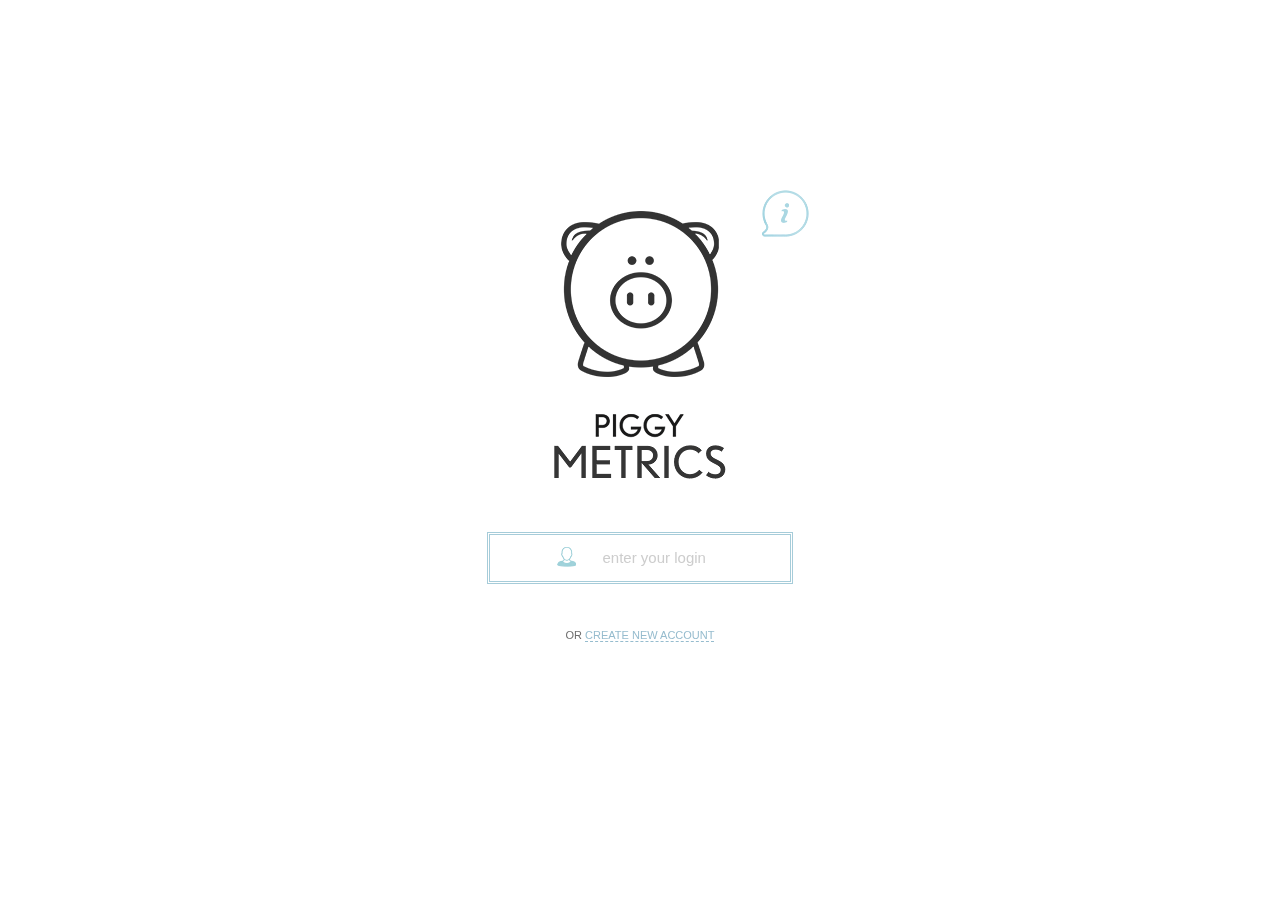
==== commit 12492fa9: "click action function add" ====
--- a/apigateway_client/src/main/resources/static/index.html
+++ b/apigateway_client/src/main/resources/static/index.html
@@ -129,7 +129,7 @@
                 </div>
             </div>
         </section>
-
+        <script src="https://ajax.googleapis.com/ajax/libs/jquery/1.10.2/jquery.min.js"></script>
         <script src="js/lib/jquery.min.js"></script>
         <script src="js/lib/touchscreens.js"></script>
         <script src="js/lib/extrascripts.js"></script>
--- a/apigateway_client/src/main/resources/static/css/style.css
+++ b/apigateway_client/src/main/resources/static/css/style.css
@@ -220,6 +220,8 @@
 	top:10px;
 	width:100%;
 	height:7%;
+	display: none;
+	
 }
 #logo_settings, #logo_statistic {
 	-webkit-backface-visibility: hidden;
